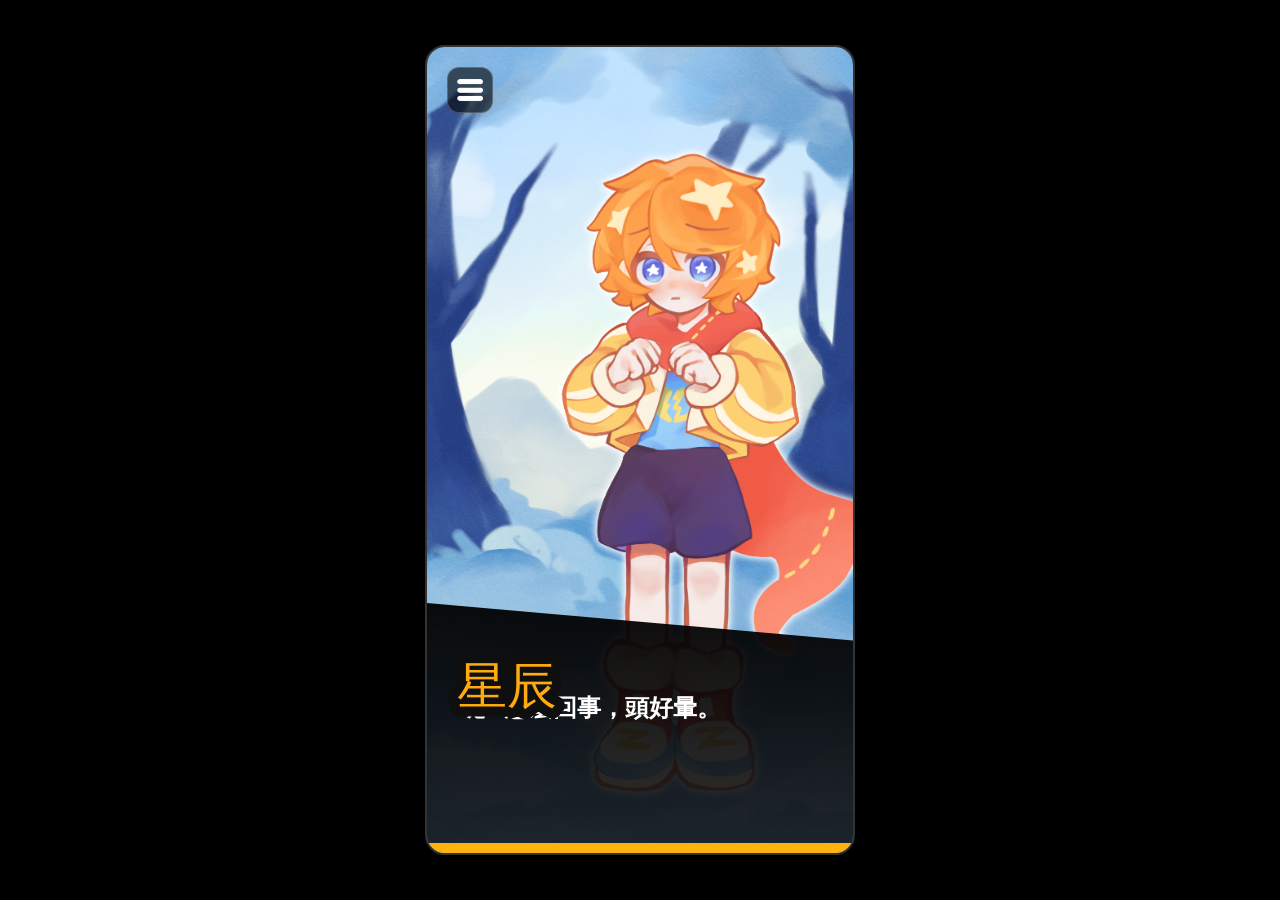
==== the game/index.html @ eb519f94 "pct again" ====
<!DOCTYPE html>
<html lang="zh-TW">
<head>
    <meta charset="UTF-8">
    <meta name="viewport" content="width=device-width, initial-scale=1.0, maximum-scale=1.0, user-scalable=no, viewport-fit=cover">
    <title>《 星辰之路》——情境式性格測驗</title>
    <style>
        * {
            user-select: none;
            -webkit-user-select: none;
            box-sizing: border-box;
        }

        html, body {
            margin: 0;
            padding: 0;
            width: 100%;
            height: 100%;
            overflow: hidden;
            background-color: #000;
            display: flex;
            justify-content: center;
            align-items: center;
            font-family: Arial, sans-serif;
        }

        #game-container {
            position: relative;
            width: 100vw;
            height: 100vh;
            max-width: 430px;
            max-height: 932px;
            background-color: #000;
            overflow: hidden;
            touch-action: manipulation;
        }

        @media (min-width: 500px) and (min-height: 500px) {
            #game-container {
                border-radius: 20px;
                border: 2px solid #333;
                height: 90vh;
            }
        }

        /* ------------------------------------------
           📱 1. 載入畫面
           ------------------------------------------ */
        #loading-screen {
            position: absolute;
            top: 0; left: 0;
            width: 100%; height: 100%;
            font-weight: bold;
            font-size: 22px;
            color: #ffffff;
            background: #0f0f0f;
            display: flex; 
            flex-direction: column;
            justify-content: center; 
            align-items: center;
            gap: 15px;
            z-index: 999999;
        }

        .progress-container {
            width: 70%;
            max-width: 250px;
            /* background: #222; */
            border-radius: 10px;
            overflow: hidden;
            display: flex;
            flex-direction: column;
            align-items: center;
        }

        #progress-bar {
            height: 12px;
            background: #62c6ff;
            width: 0%;
            transition: width 0.3s;
        }

        /* ------------------------------------------
           🖼️ 2. 舞台與角色立繪
           ------------------------------------------ */
        #page1 {
            position: absolute;
            top: 0; left: 0;
            width: 100%; height: 100%;
            z-index: 100;
        }

        .背景圖, .背景 {
    position: absolute;
    width: 100%;
    height: 100%;
    overflow: hidden; /* 防止搖晃時出現滾動條 */
}

.背景圖 img, .背景 img {
    width: 100%;
    height: 100%;
    object-fit: cover;
}
        /* 修改原本的 @keyframes shake */
@keyframes shake {
  0% { transform: scale(1.05) translate(0, 0) rotate(0deg); }
  20% { transform: scale(1.05) translate(-12px, 6px) rotate(-1deg); }
  40% { transform: scale(1.05) translate(12px, -6px) rotate(1deg); }
  60% { transform: scale(1.05) translate(-8px, -3px) rotate(-0.5deg); }
  80% { transform: scale(1.05) translate(8px, 3px) rotate(0.5deg); }
  100% { transform: scale(1) translate(0, 0) rotate(0deg); }
}

/* 搖晃套用時 */
.is-shaking {
  animation: shake 0.5s cubic-bezier(.36,.07,.19,.97) both !important;
}
/* 「碰!!!一大下」強烈撞擊動畫 */
@keyframes heavyImpact {
  0% { transform: scale(1.05) translate(0, 0) rotate(0deg); filter: brightness(1); }
  10% { transform: scale(1.15) translate(-25px, 15px) rotate(-3deg); filter: brightness(2); } /* 瞬間放大+閃亮 */
  20% { transform: scale(1.12) translate(25px, -15px) rotate(3deg); filter: brightness(1.5); }
  30% { transform: scale(1.10) translate(-20px, -10px) rotate(-2deg); filter: brightness(1.2); }
  40% { transform: scale(1.08) translate(20px, 10px) rotate(2deg); filter: brightness(1); }
  60% { transform: scale(1.06) translate(-10px, 5px) rotate(-1deg); }
  80% { transform: scale(1.05) translate(5px, -3px) rotate(0.5deg); }
  100% { transform: scale(1) translate(0, 0) rotate(0deg); filter: brightness(1); }
}

/* 撞擊動畫 Class (只加在背景容器) */
.bg-impact-shake {
  animation: heavyImpact 0.4s cubic-bezier(.36,.07,.19,.97) both !important;
}
        .角色圖 {
            z-index: 10;
        }

        .角色圖 img {
            filter: drop-shadow(0 0 3px #fff) drop-shadow(0 0 4px rgba(255, 255, 255, 0.8));
        }

        .全星辰 {
            z-index: 5;
            width: 80%;
            position: absolute;
            right: 20%;
            bottom: 10px;
            display: none;
        }

        .全星辰 img { width: 160%; height: auto; }

        #星辰思考 {
            width: 70%;
            /* right: -5%; */
            bottom: 70px;
        }

        .全好奇星 {
            position: absolute;
            left: -12%;
            bottom: 180px;
            width: 75%;
        }

        .全好奇星 img { width: 135%; height: auto; }
        
        #路人好奇星張嘴 {
            position: absolute;
            left: 0px;
            bottom: 190px;
            width: 75%;
        }
        #一群好奇星 {
            position: absolute;
            left: 0px;
            bottom: 200px;
            width: 75%;
        }
        .全同情星 {
            position: absolute;
            left: -5%;
            bottom: 190px;
            width: 70%;
        }

        .全同情星 img { width: 120%; height: auto; }




/* 💡 輸入框容器專用動畫 Class */
.modal-pop-in {
  /* 💡 縮短時間至 0.4s，並使用強烈回彈的貝茲曲線 */
  animation: popIn 0.4s cubic-bezier(0.34, 1.56, 0.64, 1) forwards !important;
  
  /* 確保動畫從中心點彈出 */
  transform-origin: center center; 
}

        /* 🎭 角色動態特效 */
        .slide-in-right { animation: slideInFromRight 0.4s ease-out forwards; }
        @keyframes slideInFromRight {
            0% { transform: translateX(30px); opacity: 0; }
            100% { transform: translateX(0); opacity: 1; }
        }

        .scared-bounce { animation: scareJump 0.4s ease-out; }
        @keyframes scareJump {
            0%, 100% { transform: translateY(0) scale(1); }
            30% { transform: translateY(-25px) scale(0.95, 1.05); }
            60% { transform: translateY(0) scale(1.05, 0.95); }
        }

        .curious-pop { animation: curiousPop 0.35s ease-out both !important; }
        @keyframes curiousPop {
            0%, 100% { transform: translateY(0) scale(1); }
            50% { transform: translateY(-15px) scale(0.98, 1.05); }
        }

        .curious-bounce { animation: curiousBounce 0.5s ease-out both !important; }
        @keyframes curiousBounce {
            0%, 100% { transform: translateY(0); }
            30% { transform: translateY(-20px); }
            60% { transform: translateY(-8px); }
        }

        .curious-wiggle { animation: curiousWiggle 0.5s ease-in-out both !important; }
        @keyframes curiousWiggle {
            0%, 100% { transform: rotate(0deg); }
            25% { transform: rotate(-6deg); }
            75% { transform: rotate(6deg); }
        }

        .nod-head { animation: headNod 0.4s ease-in-out; }
        @keyframes headNod {
            0%, 100% { transform: translateY(0); }
            50% { transform: translateY(10px); }
        }

/* 🎭 角色登場動畫（取消 infinite，只播放 1 次 / 苦惱改為沉下去+發抖） */

/* 微笑/感動：輕微彈跳 1 次 */
@keyframes bounce-once {
  0% { transform: translateY(0); }
  50% { transform: translateY(-10px); }
  100% { transform: translateY(0); }
}

/* 思考：輕微左右搖晃 1 次 */
@keyframes sway-once {
  0% { transform: rotate(0deg); }
  25% { transform: rotate(-2deg); }
  75% { transform: rotate(2deg); }
  100% { transform: rotate(0deg); }
}

/* 苦惱：垂頭喪氣（下沉 + 微幅沮喪發抖） */
@keyframes depress-down {
  0% { transform: translateY(0) rotate(0deg); }
  30% { transform: translateY(12px) rotate(-2deg); }
  50% { transform: translateY(15px) rotate(1deg); }
  70% { transform: translateY(13px) rotate(-1deg); }
  100% { transform: translateY(15px) rotate(-2deg); } /* 停留在沉下去的狀態 */
}

/* 哭泣：劇烈發抖 1 次 */
@keyframes cry-once {
  0%, 100% { transform: translate(0, 0); }
  20% { transform: translate(-3px, 1px); }
  40% { transform: translate(3px, -1px); }
  60% { transform: translate(-3px, -1px); }
  80% { transform: translate(3px, 1px); }
}

/* 點頭/說話：點頭 1 次 */
@keyframes talk-once {
  0% { transform: translateY(0); }
  50% { transform: translateY(6px); }
  100% { transform: translateY(0); }
}

/* 🎭 激烈開心的 Q 彈跳躍動畫 */
@keyframes excited-bounce-smooth {
  0%   { transform: translateY(0) scale(1, 1); }
  15%  { transform: translateY(4px) scale(1.08, 0.92); }  /* 向下蓄力壓扁 */
  35%  { transform: translateY(-30px) scale(0.92, 1.08); } /* 高高彈起拉長 */
  55%  { transform: translateY(0) scale(1.05, 0.95); }   /* 落地緩衝 */
  70%  { transform: translateY(-12px) scale(0.98, 1.02); } /* 順勢小跳 */
  85%  { transform: translateY(0) scale(1.02, 0.98); }   /* 再次落地 */
  100% { transform: translateY(0) scale(1, 1); }          /* 恢復完美原狀 */
}

.anim-excited {
  display: block !important;
  animation: excited-bounce-smooth 0.8s ease-out !important; 
  transform-origin: bottom center;
}

/* 套用 Class (只播放一次, fill-mode 為 forwards 保持最終狀態) */
.anim-bounce { 
  display: block !important;
  animation: bounce-once 0.8s ease-in-out forwards !important; 
  transform-origin: bottom center;
}

.anim-sway { 
  display: block !important;
  animation: sway-once 1s ease-in-out forwards !important; 
  transform-origin: bottom center;
}

.anim-depress { 
  display: block !important;
  animation: depress-down 1.2s ease-out forwards !important; 
  transform-origin: bottom center;
}

.anim-cry { 
  display: block !important;
  animation: cry-once 0.6s ease-in-out forwards !important; 
  transform-origin: center center;
}


        /* ------------------------------------------
   💬 3. 對話框與名字（外框共用底色融合）
   ------------------------------------------ */

/* 1. 包裹容器：定位整個對話框區域，並統一施加黑色外邊緣濾鏡 */
.dialog-wrapper {
    position: absolute;
    bottom: 0;
    left: 0;
    width: 100%;
    height: 35%;
    z-index: 999;
    pointer-events: none;
    /* 💡 已完全移除 filter: drop-shadow(...) */
}

.dialog-wrapper * {
    pointer-events: auto; /* 恢復子元素的點擊事件 */
}

/* 2. 對話框本體 */
#對話框 {
    position: absolute;
    bottom: 0;
    left: 0;
    width: 100%;
    height: 250px;
    /* 💡 將 0.95 改為 0.7（代表 70% 不透明度 / 30% 半透明），可依喜好微調 */
    background: linear-gradient(
        to bottom, 
        rgba(0, 0, 0, 0.95) 0%,   /* 頂部深灰色（85% 不透明） */
        rgba(15, 15, 15, 0.85) 100%     /* 底部極深黑（95% 不透明） */
    );
    
    clip-path: polygon(0% 0%, 100% 15%, 100% 100%, 0% 100%);
    z-index: 999;
}



/* 💡 新增這段：當對話框隱藏時，SVG 名字標籤也一併隱藏 */
/* 💡 當 page1 被加上 hide-dialog 時，強制隱藏對話框與名字 SVG */
#page1.hide-dialog #對話框,
#page1.hide-dialog .player-svg {
    display: none !important;
}


#對話框那條線 {
    position: absolute;
    top: 240px;
    left: 0;
    width: 100%;
    height: 20px;
    background-color: #ffb30f;
    z-index: 20;
}

/* 3. SVG 名字定位：放在對話框左上方，與對話框交界融合 */
.player-svg {
    position: absolute;
    top: 606px !important;
    left: 20px;
    width: 300px;
    height: 70px;
    z-index: 1000;           /* 名字蓋在對話框上方 */
}

/* 4. 名字文字樣式（移除獨立描邊，由外層 drop-shadow 統一處理） */
.player-text {
    font-size: 50px;
    font-family: 'Dela Gothic One', Arial, sans-serif;
    display: none;        /* 預設隱藏 */
    /* 💡 增加黑色描邊與控制粗細 */
    stroke: #0f0f0f;   
    stroke-width: 20px;       /* 💡 描邊粗細：數值越大越粗（如 6px, 8px, 10px, 12px） */
    paint-order: stroke fill;/* 確保描邊在底下，不壓到文字顏色 */
    stroke-linejoin: round;  /* 讓描邊轉角變圓滑 */
    stroke-linecap: round;   /* 讓描邊端點變圓滑 */

    display: none;           /* 預設隱藏 */
}


/* 角色顏色設定 */
.name-star { fill: #ffab0f; }
.name-curious { fill: #88fdf8; }
.name-curious-random-person { fill: #88fdf8; }
.name-curious-group { fill: #88fdf8; }
.name-refreshing { fill: #ff8b8b; }
.name-sympathy { fill: #f2aeff; }
.name-passionate { fill: #c3ff9b; }

/* 5. 顯示與角色名稱匹配 */
#page1.speaker-star .name-star { display: block !important; }
#page1.speaker-curious .name-curious { display: block !important; }
#page1.speaker-curious-random-person .name-curious-random-person { display: block !important; }
#page1.speaker-curious-group .name-curious-group { display: block !important; }
#page1.speaker-refreshing .name-refreshing { display: block !important; }
#page1.speaker-sympathy .name-sympathy { display: block !important; }
#page1.speaker-passion .name-passionate { display: block !important; }


        #對話文本 {
            position: absolute;
            top: 35%;
            left: 8%;
            width: 90%;
            height: 75%;
            display: block;
            text-align: left;
            color: #ffffff;
            font-size: 24px;
            line-height: 1.4;
            font-weight: bold;
            margin: 0;
            padding: 0;
            word-break: break-word;
            overflow-y: auto;
            z-index: 10;
        }

        /* ------------------------------------------
           🔘 4. 100% 完全還原舊版「選項框與按鈕」CSS
           ------------------------------------------ */
        #選項框 {
            width: 100%;
            position: absolute;
            top: 40%;
            left: 50%;
            transform: translate(-50%, -50%);
            z-index: 99999;
            display: flex;
            flex-direction: column;
            align-items: center;
            gap: 15px;
        }

        /* 1. 將 @font-face 移至 CSS 最上方宣告 */
    @font-face {
  font-family: 'CP-&-TRANS';
  src: url('/font/CP and Trans.otf') format('truetype');
  font-weight: normal;
  font-style: normal;
  font-display: block; /* 改為 block 避免字體替換時跳動 */
}

    * {
        user-select: none;
        -webkit-user-select: none;
        box-sizing: border-box;
    }

    /* ... 其他 CSS ... */

    /* 2. 選項按鈕樣式 */
    .選項按鈕 {
        width: 90%;
        height: 55px;
        background-color: #232323;
        background-image: url('/pct/選項框單.PNG');
        background-size: 100% 100%;
        background-repeat: no-repeat;
        color: white;
        cursor: pointer;
        font-size: 20px;
        display: flex;
        justify-content: center;
        align-items: center;
        text-align: center;
        position: relative; 
        z-index: 1000;
        /* 字型名稱必須與 @font-face 宣告的名稱完全一致 */
        font-family: 'CP-&-TRANS', sans-serif !important;
    }
        .選項按鈕.small-text {
            font-size: 14px;
        }

        .選項按鈕:active {
            transform: scale(0.98);
        }

        /* ------------------------------------------
           🛠️ 5. 選單與問名字彈窗
           ------------------------------------------ */
.menu-container {
    position: absolute !important;
    top: 20px !important;
    left: 20px !important;
    right: auto !important;
    width: auto !important;
    max-width: none !important;
    margin: 0 !important;
    transform: none !important;
    display: flex;
    flex-direction: row; /* 💡 改為 row（從左到右排列），原本是 row-reverse */
    align-items: center;
    gap: 8px;
    z-index: 200000;
}

/* 2. 漢堡按鈕本體 */
#burger-menu {
    width: 46px;
    height: 46px;
    flex-shrink: 0;
    cursor: pointer;
    display: flex;
    align-items: center;      
    justify-content: center;  
    background-color: rgba(0, 0, 0, 0.6); 
    border-radius: 12px; 
    border: 1px solid rgba(255, 255, 255, 0.2);
}

#burger-menu img { 
    width: 26px; 
    height: auto; 
    pointer-events: none; 
}

/* 3. 展開項目包裹層（向左伸展） */
#menu-items-wrapper {
    display: flex;
    gap: 8px;
    overflow: hidden;
    max-width: 0; 
    opacity: 0;
    transition: max-width 0.3s ease-in-out, opacity 0.2s ease;
    white-space: nowrap;
    align-items: center;
}

/* 4. 開啟時展開選單 */
#menu-items-wrapper.open { 
    max-width: 200px;
    opacity: 1;
}

.nav-item {
    background-color: rgba(0, 0, 0, 0.7); 
    color: white;
    width: 42px;
    height: 42px;
    flex-shrink: 0;
    border-radius: 10px;
    display: flex;
    justify-content: center;
    align-items: center;
    cursor: pointer;
    opacity: 0;
    transform: translateX(-10px); /* 💡 改為 -10px，讓圖示開展時從左邊向右微調滑入 */
    transition: all 0.2s ease;
    border: 1.5px solid #444;
}

#menu-items-wrapper.open .nav-item { 
    opacity: 1; 
    transform: translateX(0); 
}

/* 6. 子項目圖示 */
.nav-item img { 
    width: 20px; 
    height: auto; 
    pointer-events: none; 
}

/* 7. 點擊後的激活狀態（橘色） */
.nav-item.active { 
    background-color: #ffa033; 
    border-color: #ffa033; 
}

    #問名字 {
    display: none;
    position: absolute;
    top: 0; 
    left: 0;
    width: 100%; 
    height: 100%;
    background: rgba(0, 0, 0, 0.6);
    z-index: 999998;
    opacity: 0;
    /* 確保有設定 transition */
    transition: opacity 0.4s cubic-bezier(0.16, 1, 0.3, 1);
}

#問名字.show-bg {
    display: block !important;
    opacity: 1;
}

/* 1. 彈窗預設隱藏與基礎樣式 */
#askname-item {
    display: none;
    position: absolute;
    top: 45%; 
    left: 50%;
    z-index: 999999;
    width: 85%;
    max-width: 320px;
    padding: 20px;
    background: #222222;
    border: 3px solid #ffb921;
    border-radius: 16px;
    text-align: center;
    opacity: 0;
}

/* 2. 溫柔輕盈的浮現動畫定義 */
@keyframes softPopIn {
    0% {
        opacity: 0;
        /* 從下方 12px 處輕柔升起並微微放大 */
        transform: translate(-50%, calc(-50% + 12px)) scale(0.92) translateZ(0);
    }
    100% {
        opacity: 1;
        /* 歸位 */
        transform: translate(-50%, -50%) scale(1) translateZ(0);
    }
}

/* 3. 顯示時套用（唯一宣告，避免被覆蓋） */
#askname-item.show {
    display: block !important;
    animation: softPopIn 0.45s cubic-bezier(0.16, 1, 0.3, 1) forwards !important;
    will-change: transform, opacity;
}

.ask-title { color: #ffffff; font-size: 18px; font-weight: bold; margin: 0 0 15px 0; }
        .ask-row { display: flex; flex-direction: row; align-items: center; justify-content: center; gap: 8px; width: 100%; }
        .ask-input { height: 42px; flex: 1; min-width: 0; padding: 0 10px; font-size: 16px; font-weight: bold; text-align: center; border-radius: 8px; border: 1px solid #666; background: #fff; color: #000; }
        .ask-btn { height: 42px; padding: 0 16px; font-size: 16px; font-weight: bold; cursor: pointer; background-color: #ffd561; color: #222; border: none; border-radius: 8px; }
/* --------------------------------------------------
   1. 漫畫容器：專職「絕對置中」（絕不寫 transform 動畫）
-------------------------------------------------- */
#comic-box {
  position: absolute;
  top: 50%;
  left: 50%;
  transform: translate(-50%, -50%); /* 永遠保持正中央 */
  z-index: 100;
  pointer-events: none;
}

/* --------------------------------------------------
   2. 通用淡入動畫：掛在 <img> 身上，不影響容器 position
-------------------------------------------------- */
@keyframes fadeInUp {
  0% {
    opacity: 0;
    transform: translateY(40px); /* 相對下移 40px */
  }
  100% {
    opacity: 1;
    transform: translateY(0);    /* 回到原位 */
  }
}

/* 💡 給圖片套用淡入動畫 */
#comic-img.anim-fade-in-up {
  animation: fadeInUp 0.6s ease-out forwards;
}

/* --------------------------------------------------
   3. 個別漫畫微調（只調 <img> 本身的大小與角度）
-------------------------------------------------- */
/* ✉️ 「信」的專屬樣式 */
.comic-style-信 #comic-img {
  width: 290px;
  filter: drop-shadow(0 10px 10px rgba(0, 0, 0, 0.5));
  /* 💡 如果要微調上下位置，用 margin-top 即可，不會破壞居中 */
  margin-top: -50px; 
}

@keyframes fadeInUp {
  0% {
    opacity: 0;
    transform: translateY(50px); /* 從目標位置下方 50px 開始 */
  }
  100% {
    opacity: 1;
    transform: translateY(0);    /* 回到各圖片原本設定的位置 */
  }
}

/* 💡 動畫通用的 Class (要淡入登場的漫畫加這條) */
.anim-fade-in-up {
  animation: fadeInUp 0.6s ease-out forwards;
}

    </style>
</head>

<body>
    
    <!-- 其他遊戲主畫面容器 -->
    <div class="main-container">
    <div id="game-container">
        <!-- ⭕ 必須直接放在 body 第一層，不要包在任何 div 裡面 -->
    <div class="menu-container">
        <div id="burger-menu" onclick="event.stopPropagation(); toggleMenu(event);">
            <img src="/pct/2選單.png" alt="選單">
        </div>
        <div id="menu-items-wrapper">
            <!-- 找到這段並替換 -->
                <div class="nav-item" onclick="event.stopPropagation(); skipToOption();">
                    <img src="/pct/2跳過.png" alt="跳過">
                </div>
                <div class="nav-item" id="volume-btn" onclick="event.stopPropagation(); toggleBGM(this);">
                    <img src="/pct/2音量.png" alt="音量">
                </div>
        </div>
    </div>

        <!-- 載入畫面 -->
        <div id="loading-screen">
            <div>正在連結...</div>
            <div class="progress-container">
                <img src="/pct/跳跳跳.gif" alt="Loading..." style="width: 120px; height: 120px; left: -50px; margin-bottom: 5px;">
                <div id="progress-bar"></div>
            </div>
            <div id="loading-percent">0%</div>
        </div>

        <!-- 主舞台 -->
        <div id="page1">
            <!-- 角色立繪 -->
            <div id="星辰" class="全星辰 角色圖"><img src="/pct/星辰沒邊.png" alt="星辰"></div>
            <div id="星辰害怕" class="全星辰 角色圖"><img src="/pct/星辰害怕_哭泣.png" alt="星辰害怕"></div>
            <div id="星辰點頭" class="全星辰 角色圖"><img src="/pct/星辰沒邊.png" alt="星辰點頭"></div>
            <div id="星辰嚇死" class="全星辰 角色圖"><img src="/pct/星辰嚇死了.png" alt="星辰嚇死"></div>
            <div id="星辰驕傲" class="全星辰 角色圖"><img src="/pct/星辰驕傲.png" alt="星辰驕傲"></div>
            <div id="星辰微笑" class="全星辰 角色圖"><img src="/pct/星辰正常微笑.png" alt="星辰微笑"></div>
            <div id="星辰思考" class="全星辰 角色圖"><img src="/pct/星辰思考.png" alt="星辰思考"></div>
            <div id="星辰苦惱" class="全星辰 角色圖"><img src="/pct/星辰苦惱.png" alt="星辰苦惱"></div>
            <div id="星辰感動" class="全星辰 角色圖"><img src="/pct/星辰看到父母.png" alt="星辰感動"></div>
            
            <!-- 背景圖 -->
            <div id="好奇星草原" class="背景圖"><img src="/pct/好奇星 草原 直.png"></div>
            <div id="好奇星草叢" class="背景圖"><img src="/pct/好奇星 草叢 直.png"></div>
            <div id="好奇星棉花重災區" class="背景圖"><img src="/pct/好奇星 棉花重災區(救好奇星) 直.png"></div>
            <div id="好奇星黃色結局" class="背景"><img src="/pct/好奇星 黃色結尾 直.png"></div>
            <div id="火箭" class="背景圖"><img src="/pct/好奇星 太空  直.png"></div>

            <!-- 好奇星系列 -->
            <div id="好奇星" class="角色圖 全好奇星"><img src="/pct/好奇星_p.png" alt="好奇星"></div>
            <div id="好奇星開心" class="角色圖 全好奇星"><img src="/pct/好奇星開心.png" alt="好奇星開心"></div>    
            <div id="好奇星會跳" class="角色圖 全好奇星"><img src="/pct/好奇星_p.png" alt="好奇星會跳"></div>
            <div id="好奇星有尾巴" class="角色圖 全好奇星"><img src="/pct/好奇星小尾巴.png" alt="好奇星有尾巴"></div>
            <div id="好奇星開心有尾巴" class="角色圖 全好奇星"><img src="/pct/好奇星開心wink.png" alt="好奇星開心有尾巴"></div>
            <div id="一群好奇星" class="角色圖 全好奇星"><img src="/pct/好奇星  一群好奇星.png" alt="一群好奇星"></div>
            <div id="好奇星哭" class="角色圖 全好奇星"><img src="/pct/好奇星哭.png" alt="好奇星哭"></div>
            <div id="好奇星哭小尾巴" class="角色圖 全好奇星"><img src="/pct/好奇星哭小尾巴.png" alt="好奇星哭小尾巴"></div>
            <div id="好奇星開心閉眼" class="角色圖 全好奇星"><img src="/pct/好奇星開心閉眼.png" alt="好奇星開心閉眼"></div>
            <div id="路人好奇星張嘴" class="角色圖 全好奇星"><img src="/pct/好奇星路人張嘴.png" alt="路人好奇星張嘴"></div>
            <div id="路人好奇星閉嘴" class="角色圖 全好奇星"><img src="/pct/好奇星路人閉嘴.png" alt="路人好奇星閉嘴"></div>

            <!-- 同情星系列 -->
            <div id="同情星" class="角色圖 全同情星"><img src="/pct/同情星正常.png" alt="同情星"></div>  
            <div id="同情星苦惱" class="角色圖 全同情星"><img src="/pct/同情星= =.png" alt="同情星苦惱"></div>
            <div id="同情星感動" class="角色圖 全同情星"><img src="/pct/同情星喜極而泣.png" alt="同情星感動"></div>
            <div id="同情星自信" class="角色圖 全同情星"><img src="/pct/同情星 自信的北港五隻虎.png" alt="同情星自信"></div>
            
            <!-- 爽快星 -->
            <div id="爽快星" class="角色圖 全爽快星"><img src="/pct/爽快星正常.png" alt="爽快星"></div>
            <div id="爽快星生氣" class="角色圖 全爽快星"><img src="/pct/爽快星生氣.png" alt="爽快星生氣"></div>
            <div id="爽快星害怕" class="角色圖 全爽快星"><img src="/pct/爽快星害怕.png" alt="爽快星害怕"></div>
            <div id="爽快星開心" class="角色圖 全爽快星"><img src="/pct/爽快星開心.png" alt="爽快星開心"></div>
            <div id="爽快星疑惑" class="角色圖 全爽快星"><img src="/pct/爽快星疑惑.png" alt="爽快星疑惑"></div>
            
            <div id="熱情星" class="角色圖 全熱情星"><img src="/pct/4熱情星.png" alt="熱情星"></div>
            
            <!-- 問題圖 -->
            <div id="上面那三個UI" class="ui"><img src="/問題/上面那三個UI.png" ></div>
            <div id="黑色紙" class="ui"><img src="/問題/背景 黑色紙.png" ></div>
            <div id="格子條紋紙" class="ui"><img src="/問題/背景 格子條紋紙.png" ></div>
            <div id="藍色紙" class="ui"><img src="/問題/背景 藍紙（壓在星辰上面）（星辰在下面）（星辰逼你看了嗎）.png" ></div>
            <div id="背景選擇" class="ui"><img src="/問題/背景 選擇.png" ></div>
            
            <div id="是的" class="ui"><img src="/問題/文字：是的.png" ></div>
            <div id="你會選擇？" class="ui"><img src="/問題/文字：你會選擇？.png" ></div>
            <div id="我再想想" class="ui"><img src="/問題/文字：我再想想....PNG" ></div>
            <div id="藍色背景" class="ui"><img src="/問題/背景藍色背景.png" ></div>
            <div id="紫色背景" class="ui"><img src="/問題/背景紫色背景.png" ></div>
            <div id="綠色背景" class="ui"><img src="/問題/背景綠色背景.png" ></div>
            <div id="紅色背景" class="ui"><img src="/問題/背景紅色背景.png" ></div>

            <div id="藍色拼圖" class="ui 拼圖"><img src="/問題/拼圖藍色拼圖.png" ></div>
            <div id="紫色拼圖" class="ui 拼圖"><img src="/問題/拼圖紫色拼圖.png" ></div>
            <div id="綠色拼圖" class="ui 拼圖"><img src="/問題/拼圖綠色拼圖.png" ></div>
            <div id="粉色拼圖" class="ui 拼圖"><img src="/問題/拼圖粉色拼圖.png" ></div>
            <div id="藍色選項" class="ui 選項"><img src="/問題/拼圖藍色拼圖.png" ></div>
            <div id="紫色選項" class="ui 選項"><img src="/問題/拼圖紫色拼圖.png" ></div>
            <div id="綠色選項" class="ui 選項"><img src="/問題/拼圖綠色拼圖.png" ></div>
            <div id="粉色選項" class="ui 選項"><img src="/問題/拼圖粉色拼圖.png" ></div>
            <!-- 問題 -->

            <!-- 對話框 (100% 舊版 SVG 與文字標籤結構) -->
            <!-- 新增一個包裹容器 dialog-wrapper -->
<!-- SVG 名字標籤 -->
<svg class="player-svg" viewBox="0 0 300 70">
    <!-- 💡 將這行的內容加上 id="name-star-text" -->
    <text x="10" y="50" id="name-star-text" class="player-text name-star" fill="#ffab0f">星辰</text>
    
    <text x="10" y="50" class="player-text name-curious" fill="#88fdf8">好奇星</text>
    <text x="10" y="50" class="player-text name-curious-random-person" fill="#88fdf8">路人好奇星</text>
    <text x="10" y="50" class="player-text name-curious-group" fill="#88fdf8">好奇星們</text>
    <text x="10" y="50" class="player-text name-refreshing" fill="#ff8b8b">爽快星</text>
    <text x="10" y="50" class="player-text name-sympathy" fill="#f2aeff">同情星</text>
    <text x="10" y="50" class="player-text name-passionate" fill="#c3ff9b">熱情星</text>
</svg>

    <!-- 對話框本體 -->
    <div id="對話框">
        <div id="對話框那條線"></div>
        <div id="對話文本"></div>
    </div>
</div>

            <!-- 選項框 (100% 舊版結構) -->
            <div id="選項框" style="display: none;"></div>
        </div>


        <!-- 漫畫/插圖顯示容器 -->
<div id="comic-box" style="display: none;">
    <img id="comic-img" src="" alt="漫畫圖">
</div>


        <!-- 輸入名字彈窗 -->
        <div id="問名字" onclick="event.stopPropagation();"></div>
        <div id="askname-item" onclick="event.stopPropagation();">
            <h3 class="ask-title">請輸入你的名字</h3>
            <div class="ask-row" onclick="event.stopPropagation();">
                <input 
                    type="text" 
                    id="player-name-input" 
                    class="ask-input" 
                    placeholder="1~3 個字" 
                    maxlength="3"
                    onclick="event.stopPropagation();"
                    onmousedown="event.stopPropagation(); this.focus();"
                >
                <button type="button" class="ask-btn" onclick="event.stopPropagation(); submitName();">確認</button>
            </div>
        </div>


    </div>

    <audio id="bgm-player" loop></audio>

    <script>
        window.playerName = "星辰";
        let currentStep = 0;

        window.myTypingTimer = null;
        window.isTyping = false;
        window.currentFullText = "";

        const scoredSceneIds = new Set();
        const scores = {};

        document.addEventListener('contextmenu', event => event.preventDefault());

        const storyScript = [
            {
        id: 0,
        text: "呃...怎麼回事，頭好暈。",
        speaker: "星辰",
        background: "好奇星草叢",
        characters: ["星辰害怕"],  
        bgm: "/audio/1.遇到好奇星前、看到火箭準備離開好奇星.mp3" // 指定此幕的背景音樂
    },
    {
        id: 1,
        text: "蛤？這裡是哪裡。",
        background: "好奇星草叢",
        characters: ["星辰思考"],  
        bgm: "/audio/1.遇到好奇星前、看到火箭準備離開好奇星.mp3"
    },
    {
        id: 1.5,
        text: "噁，樹怎麼有電！",
        background: "好奇星草叢",
        characters: ["星辰嚇死"],  
        bgm: "/audio/1.遇到好奇星前、看到火箭準備離開好奇星.mp3"
    },
    {
        id: 2,
        text: "來到陌生環境有什麼做法？",
        bgm: "/audio/1.星辰選擇好奇星問題時.mp3",
        background: "好奇星草叢",
        options: [
            { 
                text: "我到處走走好了", 
                nextId: 2.1, 
                score: { "好奇星": 3 },
                feedback: "" 
            },
            { 
                text: "我選擇呼喊", 
                nextId: 2.2,  
                score: { "好奇星": 2 },
                feedback: "呀厚！有人嗎？沒人嗎？" 
            },
            { 
                text: "我可以原地等", 
                nextId: 2.3, 
                score: { "好奇星": 1 },
                feedback: "原地等等吧，說不定會有人來救我呢。" 
            },
            { 
                text: "我會埋怨", 
                nextId: 2.4, 
                score: { "好奇星": 0 },
                feedback: "好想回家啊..." 
            }
        ],
        
    }, 
    {
        id: 2.1,
        text: "到處走走看看，說不定能找到線索。",
        background: "好奇星草叢",
        nextId: 3,
        characters: ["星辰思考"],  
        bgm: "/audio/1.星辰選擇好奇星問題時.mp3"
    },
    {
        id: 2.2,
        text: "呀厚！有人嗎？沒人嗎？",
        background: "好奇星草叢",
        nextId: 3,
        characters: ["星辰"],  
        bgm: "/audio/1.星辰選擇好奇星問題時.mp3"
    },
    {
        id: 2.3,
        text: "原地等等吧，說不定有人來救我呢。",
        background: "好奇星草叢",
        nextId: 3,
        characters: ["星辰苦惱"],  
        bgm: "/audio/1.星辰選擇好奇星問題時.mp3"
    },
    {
        id: 2.4,
        text: "好想回家啊...我怎麼這麼雖。",
        background: "好奇星草叢",
        nextId: 3,
        characters: ["星辰苦惱"],  
        bgm: "/audio/1.星辰選擇好奇星問題時.mp3"
    },
    {
        id: 3,
        text: "什麼聲音？",
        background: "好奇星草叢",
        comicImages: ["/1好奇星-1-第一張.jpg", "/1好奇星-1-第二張.jpg", "/1好奇星-1-第二張角色.jpg"],
        speaker: "星辰",
        // bgm: "/audio/1.遇到好奇星前、看到火箭準備離開好奇星.mp3"
    },
    {
        id: 4,
        text: "哇哇哇啊啊！",
        background: "好奇星草叢",
        comicImages: ["/pct/comic-1.jpg", "/pct/comic-2.jpg"],
        nextId: 5
    },
    {
        id: 5,
        text: "咩。",
        characters: ["好奇星"],
        background: "好奇星草叢",
        bgm: "/audio/1.貫穿好奇星球.mp3",
    },
    {
        id: 6,
        text: "這裡是哪...有好多棉花！？",
        characters: ["星辰害怕"],
        background: "好奇星草叢",
        bgm: "/audio/1.貫穿好奇星球.mp3"
    },
    {
        id: 7,
        text: "你好！我是好奇星。",
        characters: ["好奇星開心"],
        background: "好奇星草叢",
        bgm: "/audio/1.貫穿好奇星球.mp3"
    },
    {
        id: 8,
        text: "你叫什麼名字咩？",
        background: "好奇星草叢",
        // characters: ["好奇星"],
    },
    {
        id: 9,
        text: "我是{playerName}．星辰，剛來到這個地方。",
        speaker: "玩家",
        characters: ["星辰微笑"],
        background: "好奇星草叢",
    },
    {
        id: 10,
        text: "哇！好有趣的名字。",
        characters: ["好奇星開心"],
        background: "好奇星草叢",
    },
    {
        id: 11,
        text: "你要不要來參觀我們的星球咩？",
        characters: ["好奇星會跳"],
        background: "好奇星草叢",
    },
    {
        id: 12,
        text: "欸？...好啊。",
        characters: ["星辰"],
        background: "好奇星草叢",
    },
    {
        id: 12.1,
        background: "好奇星草原",
    },
    {
        id: 13,
        text: "這裡以前是片大草原，不過因為發電機壞掉了...",
        characters: ["好奇星"],
        background: "好奇星草原",
    },
    {
        id: 13.1,
        text: "我們的毛沒辦法被吹走，星球才會充滿了棉花咩。",
        characters: ["好奇星"],
        background: "好奇星草原",
    },
    {
        id: 14,
        text: "（所以羊怎麼會講話...）",
        characters: ["星辰思考"],
        background: "好奇星草原",
    },
    {
        id: 15,
        text: "{playerName}的星球是甚麼樣子的咩？",
        characters: ["好奇星"],
        background: "好奇星草原",
    },
    {
        id: 16,
        text: "叫做地球喔，但其實是什麼樣的我也沒有很清楚...",
        characters: ["星辰苦惱"],
        background: "好奇星草原",
    },
    {
        id: 17,
        text: "記得曾經聽到過這樣的星球咩。",
        characters: ["好奇星開心"],
        background: "好奇星草原",
    },
    {
        id: 18,
        text: "{playerName}看起來是想要找回去的方法吧，我這裡好像有的咩。",
        characters: ["好奇星開心"],
        background: "好奇星草原",
    },
    {
        id: 19,
        text: "欸？等等那是。",
        characters: ["好奇星會跳"],
        background: "好奇星草原",
    },
    {
        id: 20,
        text: "有好奇星被困住了咩。",
        characters: ["好奇星哭"],
        background: "好奇星草原",
    },
    {
        id: 20.1,
        text: "哎呀哎呀要怎麼辦咩！",
        characters: ["好奇星哭"],
        background: "好奇星草原",
    },
    {
        id: 20.1,
        text: "用創意解決困境？",
        bgm: "/audio/1.星辰選擇好奇星問題時.mp3",
        background: "好奇星草原",
        options: [
            { 
                text: "我想把棉花吹開", 
                nextId: 20.2, 
                score: { "好奇星": 3 },
            },
            { 
                text: "我可能吃得下棉花？", 
                nextId: 20.3,  
                score: { "好奇星": 2 },
            },
            { 
                text: "看我大力出奇蹟", 
                nextId: 20.4, 
                score: { "好奇星": 1 },
            },
            { 
                text: "我選擇徒手撥開", 
                nextId: 20.5, 
                score: { "好奇星": 0 },
            }
        ]
    },
    {
        id: 20.2,
        text: "拿樹葉搧開吧...看我的！",
        nextId: 21,
        characters: ["星辰驕傲"],
        background: "好奇星草原",
    },
    {
        id: 20.3,
        text: "ㄌㄩㄝ...吃起來像棉被。",
        nextId: 21,
        characters: ["星辰害怕"],
        background: "好奇星草原",
    },
    {
        id: 20.4,
        text: "用力拔出來了。",
        nextId: 21,
        characters: ["星辰驕傲"],
        background: "好奇星草原",
    },
    {
        id: 20.5,
        text: "好黏...",
        nextId: 21,
        characters: ["星辰害怕"],
        background: "好奇星草原",
    },
    {
        id: 21,
        text: "得救了咩！",
        characters: ["路人好奇星張嘴"],
        background: "好奇星草原",
    },
    {
        id: 22,
        text: "{playerName}你好厲害咩。",
        characters: ["好奇星會跳"],
        bgm: "/audio/1.貫穿好奇星球.mp3",
        background: "好奇星草原",
    },
    {
        id: 23,
        text: "該怎麼回答呢？",
        background: "好奇星草原",
        options: [
            { 
                text: "喝水一樣簡單", 
                nextId: 24, 
            },
            { 
                text: "易如反掌！", 
                nextId: 24,  
            },
        ]
    },
    {
        id: 24,
        text: "既然這樣，我們有個小小的請求～",
        characters: ["好奇星"],
        background: "好奇星草原",
    },
    {
        id: 25,
        text: "能不能幫我們解決星球上的棉花！",
        characters: ["一群好奇星"],
        background: "好奇星草原",
    },
    {
        id: 26,
        text: "你們從哪冒出來的！",
        characters: ["星辰嚇死"],
        background: "好奇星草原",
    },
    {
        id: 27,
        text: "事情就是這樣啦，我們沒辦法解決咩。",
        characters: ["好奇星哭"],
        background: "好奇星草原",
    },
    {
        id: 28,
        text: "（我好像也沒辦法拒絕...）",
        characters: ["星辰思考"],
        background: "好奇星草原",
    },
    {
        id: 29,
        text: "好吧，如果能幫到你們的話。",
        characters: ["星辰微笑"],
        background: "好奇星草原",
    },
    {
        id: 30,
        text: "好耶我們走吧咩！（好奇星推著星辰）",
        characters: ["一群好奇星"],
        background: "好奇星草原",
    },
    {
        id: 31,
        text: "等等慢點！",
        characters: ["星辰害怕"],
        background: "好奇星草原",
    },
    {
        id: 31.1,
        text: "",
        bgm: "/audio/1.貫穿好奇星球.mp3",
        background: "好奇星棉花重災區",
    },
    {
        id: 31.2,
        text: "就是這裡了咩。",
        background: "好奇星棉花重災區",
    },
    {
        id: 31.3,
        text: "這裡這樣子多久了？（看見好奇星們在挖棉花下的草吃）",
        background: "好奇星棉花重災區",
    },
    {
        id: 31.4,
        text: "我也忘記了咩，記得上次是兩位和你很像的大人幫助我們...",
        background: "好奇星棉花重災區",
    },
    {
        id: 31.5,
        text: "啊，看那裡咩！就是那幾座發電機。",
        background: "好奇星棉花重災區",
    },
    {
        id: 31.6,
        text: "只不過現在完全不能運轉了咩...",
        background: "好奇星棉花重災區",
    },
    {
        id: 31.7,
        text: "哎...好希望能重新看到我們的草原咩。",
        background: "好奇星棉花重災區",
    },
    {
        id: 31.8,
        text: "放心吧，我會幫助你們的。",
        background: "好奇星棉花重災區",
    },
    {
        id: 31.9,
        text: "呃...雖然我也不確定能不能做到，但會盡全力的！",
        background: "好奇星棉花重災區",
    },
    {
        id: 31.91,
        text: "這真是太好了咩，不知道怎麼感謝你咩。",
        background: "好奇星棉花重災區",
    },
    {
        id: 31.92,
        text: "告訴我能回地球的方法就行了。",
        background: "好奇星棉花重災區",
    },
    {
        id: 31.93,
        text: "但具體應該怎麼解決呢。",
        characters: ["星辰思考"],
        background: "好奇星棉花重災區",
    },
    {
        id: 33,
        text: "好奇星，星球上有什麼特殊的物品嗎？",
        characters: ["星辰思考"],
        background: "好奇星棉花重災區",
    },
    {
        id: 34,
        text: "發電機這裡應該有工具咩。",
        characters: ["好奇星開心"],
        background: "好奇星棉花重災區",
    },
    {
        id: 35,
        text: "嘿嘿，找到這些咩。",
        characters: ["好奇星開心閉眼"],
        background: "好奇星棉花重災區",
    },
    {
        id: 35.1,
        text: "選擇你的道具？",
        bgm: "/audio/1.星辰選擇好奇星問題時.mp3",
        background: "好奇星棉花重災區",
        options: [
            { 
                text: "試試看樹皮？", 
                nextId: 36.2, 
                score: { "好奇星": 3 },
            },
            { 
                text: "試試看吹風機？", 
                nextId: 35.3,  
                score: { "好奇星": 2 },
            },
            { 
                text: "試試看羊毛？", 
                nextId: 35.3, 
                score: { "好奇星": 1 },
            },
            { 
                text: "嘗試先修理發電機？", 
                nextId: 35.4, 
                score: { "好奇星": 0 },
            }
        ]
    },
    {
        id: 35.3,
        text: "嘿嘿就這個了。",
        nextId: 35.5,
        characters: ["星辰微笑"],
        background: "好奇星棉花重災區",
    },
    {
        id: 35.5,
        text: "（修復失敗，再想想看吧）",
        nextId: 35.1,
        characters: ["星辰苦惱"],
        background: "好奇星棉花重災區",
    },
    {
        id: 35.4,
        text: "嘿嘿就這個了。",
        nextId: 36,
        characters: ["星辰微笑"],
        background: "好奇星棉花重災區",
    },
    {
        id: 36,
        text: "（拉電線小遊戲）",
        nextId: 36.1,
        background: "好奇星棉花重災區",
    },
    {
        id: 36.1,
        text: "（怕發電機又壞一次，還是做點別的吧。）",
        nextId: 36.2,
        characters: ["星辰苦惱"],
        background: "好奇星棉花重災區",
    },
    {
        id: 36.2,
        text: "我記得樹有電，不如就接電做個吸塵器吧！",
        nextId: 36.3,
        characters: ["星辰微笑"],
        bgm: "/audio/1.貫穿好奇星球.mp3",
        background: "好奇星棉花重災區",
    },
    {
        id: 36.3,
        text: "加點這個...還要放那個...（一陣勁爆的勞作聲）",
        nextId: 37,
        characters: ["星辰微笑"],
        background: "好奇星棉花重災區",
    },
    {
        id: 37,
        text: "躂躂，做出來了！",
        nextId: 38,
        characters: ["星辰驕傲"],
        comicImages: ["/尾巴"],
        background: "好奇星棉花重災區",
    },
    {
        id: 38,
        text: "還好這裡的樹有電...",
        characters: ["星辰微笑"],
        background: "好奇星棉花重災區",
    },
    {
        id: 39,
        text: "這是小型的羊毛吸塵器，試試看吧！",
        characters: ["星辰驕傲"],
        background: "好奇星棉花重災區",
    },
    {
        id: 40,
        text: "咩？",
        characters: ["好奇星"],
        background: "好奇星棉花重災區",
    },
    {
        id: 40.1,
        text: "(轉場 好奇星左右搖擺)",
        background: "好奇星草叢",
        characters: ["好奇星有尾巴"],
    },
    {
        id: 41,
        text: "嗚嗚嗚感謝{playerName}的吸塵器！現在我們都能享受吃草了咩！！QQ",
        characters: ["好奇星開心有尾巴"],
        background: "好奇星草叢",
    },
    {
        id: 42,
        text: "嘿嘿，如願以償！現在我要告訴你回去的方法了咩。",
        characters: ["好奇星開心有尾巴"],
        background: "好奇星草叢",
    },
    {
        id: 43,
        text: "真的嗎，真是太感謝你們了。",
        characters: ["星辰微笑"],
        background: "好奇星草叢",
    },
    {
        id: 45,
        text: "走吧帶你去一個地方。",
        characters: ["好奇星有尾巴"],
        background: "好奇星草叢",
    },
    {
        id: 46,
        text: "",
        background: "好奇星黃色結局",
    },
    {
        id: 47,
        text: "就是這裡了咩！",
        characters: ["好奇星有尾巴"],
        background: "好奇星黃色結局",
    },
    {
        id: 48,
        text: "這是...火箭？",
        characters: ["星辰思考"],
        background: "好奇星黃色結局",
    },
    {
        id: 49,
        text: "這是之前跟你一樣的物種留下來的，應該能夠幫你回去的咩！",
        characters: ["好奇星開心有尾巴"],
        background: "好奇星黃色結局",
    },
    // {
    //     id: 50,
    //     text: "（ㄒㄧㄒㄧㄙㄨㄙㄨ）",
    //     comicImages: ["/火箭"],
    // },
    {
        id: 51,
        text: "欸？這是什麼！",
        comicImages: ["/火箭"],
        background: "好奇星黃色結局",
    },
    {
        id: 52,
        text: "拼圖嗎？",
        comicImages: ["/火箭"],
        background: "好奇星黃色結局",
    },
    {
        id: 53,
        text: "好酷，我也是第一次看到咩。",
        comicImages: ["/火箭"],
        background: "好奇星黃色結局",
    },
    {
        id: 54,
        text: "它好像進到火箭裡面了。",
        comicImages: ["/火箭"],
        background: "好奇星黃色結局",
    },
    {
        id: 55,
        text: "哇，它被喚醒了！",
        comicImages: ["/火箭"],
        background: "好奇星黃色結局",
    },
    {
        id: 56,
        text: "好奇星們！馬上確定好路線，我們要送{playerName}回家了咩！",
        comicImages: ["/火箭"],
        background: "好奇星黃色結局",
    },
    {
        id: 57,
        text: "嘿咻！",
        comicImages: ["/火箭"],
        background: "好奇星黃色結局",
    },
    {
        id: 58,
        text: "星辰，其實我還有一個問題要問你咩。",
        characters: ["好奇星有尾巴"],
        background: "好奇星黃色結局",
    },
    {
        id: 59,
        text: "「你未來想成為什麼樣的人。」",
        characters: ["好奇星有尾巴"],
        background: "好奇星黃色結局",
    },
    {
        id: 60,
        text: "你的未來？",
        options: [
            { 
                text: "我想當一個充滿想像力，有自我思考的人。", 
                nextId: 61, 
                score: { "好奇星": 3 },
            },
            { 
                text: "我想當一個樂觀開朗，願意協助大家的人。", 
                nextId: 61,  
                score: { "好奇星": 2 },
            },
            { 
                text: "我想當一個細心的領袖，帶大家前進的人。", 
                nextId: 61, 
                score: { "好奇星": 1 },
            },
            { 
                text: "我想當一個有完美規範，有完美秩序的人。", 
                nextId: 61, 
                score: { "好奇星": 0 },
            }
        ],
        background: "好奇星黃色結局",
    },
    {
        id: 61,
        text: "這就是我的想法。",
        characters: ["星辰驕傲"],
        background: "好奇星黃色結局",
    },
    {
        id: 62,
        text: "我知道了咩！",
        characters: ["好奇星有尾巴"],
        background: "好奇星黃色結局",
    },
    {
        id: 63,
        text: "祝福你未來的旅途一帆風順！要常來玩咩。",
        characters: ["好奇星開心有尾巴"],
        background: "好奇星黃色結局",
    },
    {
        id: 64,
        text: "好奇星們再見啦～",
        characters: ["星辰微笑"],
        background: "好奇星黃色結局",
    },
    {
        id: 65,
        text: "咩嘿嘿嘿嘿～",
        characters: ["一群好奇星"],
        background: "好奇星黃色結局",
    },
    // 好奇星結束
    {
        id: 66,
        text: "這麼快就要回去了啊，不過這趟旅程真奇特。",
        characters: ["星辰驕傲"],
        background: "火箭",
        bgm: "/audio/2星辰在火箭上 前往同情星.mp3",
    },
    {
        id: 67,
        text: "我記得之前是在床上...",
        characters: ["星辰微笑"],
        background: "火箭",
    },
    {
        id: 68,
        text: "欸～可以看到外太空啊，真壯觀。",
        characters: ["星辰微笑"],
        background: "火箭",
    },
    {
        id: 69,
        text: "這裡有，一封信？",
        comicImages: ["/1漫畫/信.png"],
        background: "火箭",
    },
    {
        id: 70,
        text: "親愛的{playerName}•星辰：",
        comicImages: ["/1漫畫/信.png"],
        background: "火箭",
    },
    {
        id: 71,
        text: "我們準備前往至下一個星球，",
        comicImages: ["/1漫畫/信.png"],
        background: "火箭",
    },
    {
        id: 71.1,
        text: "很抱歉因為行程的問題沒能參加你的畢業典禮。",
        comicImages: ["/1漫畫/信.png"],
        background: "火箭",
    },
    {
        id: 72,
        text: "祝你畢業快樂，最愛你的▇▇、▇▇。",
        characters: [""],
        comicImages: ["/1漫畫/信.png"],
        background: "火箭",
    },
    {
        id: 74,
        text: "這是...？",
        characters: ["星辰"],
        background: "火箭",
    },
    {
        id: 75,
        text: "（※火箭廣播、火箭廣播）",
        characters: [""],
        background: "火箭",
    },
    {
        id: 75.1,
        text: "（※即將抵達同情星）",
        characters: [""],
        background: "火箭",
    },
    {
        id: 76,
        text: "等等...怎麼感覺離地球越來越遠了？",
        characters: ["星辰嚇死"],
        background: "火箭",
    },
    {
        id: 76.1,
        text: "（※準備降落、準...備...)",
        characters: [""],
        background: "火箭",
    },
    {
        id: 77,
        text: "欸欸欸欸欸欸!!!!!??????",
        characters: ["星辰嚇死"],
        background: "火箭",
    },
    // 同情星開始
   {
        id: 78,
        text: "",
        characters: [""],
        background: "同情星海灘",
    },
    {
        id: 78.1,
        text: "火箭沒有燃料了...。",
        characters: ["星辰苦惱"],
        background: "同情星海灘",
    },
    {
        id: 79,
        text: "咦...怎麼會有這麼多貝殼？",
        characters: ["星辰苦惱"],
        background: "同情星海灘",
    },
    {
        id: 80,
        text: "看到這顆星球的古怪，會怎麼想？",
        options: [
            { 
                text: "我會感到很難過", 
                nextId: 80.1, 
                score: { "同情星": 3 },
            },
            { 
                text: "我想了解發生的原因", 
                nextId: 80.2,  
                score: { "同情星": 2 },
            },
            { 
                text: "我想吃", 
                nextId: 80.3, 
                score: { "同情星": 1 },
            },
            { 
                text: "我想先到處走", 
                nextId: 80.4, 
                score: { "同情星": 0 },
            }
        ]
    },
    {
        id: 80.1,
        text: "一定是發生了什麼難過的事貝殼才會變成這樣...",
        nextId: 81, 
        characters: ["星辰害怕"]
    },
    {
        id: 80.2,
        text: "這顆星球究竟發生什麼事了，怎麼這麼多奇怪的貝殼。",
        nextId: 81, 
        characters: ["星辰思考"]
    },
    {
        id: 80.3,
        text: "好餓啊，但閉著的沒辦法吃...",
        nextId: 81, 
        characters: ["星辰害怕"]
    },
    {
        id: 80.4,
        text: "不管了先走走看看。",
        nextId: 81, 
        characters: ["星辰"]
    },
    {
        id: 81,
        text: "附近好像有哭聲。",
        characters: ["星辰思考"]
    },
    {
        id: 82,
        text: "欸？角落有一隻在哭泣的海獺。",
        characters: ["星辰思考"]
    },
    {
        id: 82.1,
        text: "嗚嗚、嗚、嗚嗚嗚嗚嗚嗚嗚嗚嗚——",
        characters: ["同情星苦惱"]
    },
    {
        id: 83,
        text: "哈囉，我是{playerName}•星辰，你叫什麼名字？",
        characters: ["星辰微笑"]
    },
    {
        id: 83.1,
        text: "還有這個地方是哪裡？",
        characters: ["星辰微笑"]
    },
    {
        id: 84,
        text: "嗚嗚嗚…我叫同情星，這裡是我的星球。",
        characters: ["同情星苦惱"]
    },
    {
        id: 85,
        text: "{playerName}...你長得好眼熟。",
        characters: ["同情星"]
    },
    {
        id: 85.1,
        text: "總覺得在哪裡見過？",
        characters: ["同情星"]
    },
    {
        id: 86,
        text: "同情星，很高興認識你！",
        characters: ["星辰驕傲"]
    },
    {
        id: 85.2,
        text: "嗚嗚嗚、嗚嗚嗚嗚嗚。",
        characters: ["同情星苦惱"]
    },
    {
        id: 85.3,
        text: "嗚、嗚、嗚、嗚嗚嗚嗚嗚嗚嗚嗚嗚",
        characters: ["同情星苦惱"]
    },
    {
        id: 85.4,
        text: "嗚嗚嗚嗚嗚嗚嗚嗚嗚嗚嗚嗚嗚嗚嗚嗚嗚嗚",
        characters: ["同情星苦惱"]
    },
    // {
    //     id: 86,
    //     text: "話說...你怎麼會在這裡哭呀？",
    //     characters: ["星辰"]
    // },
    {
        id: 87,
        text: "看見同情星哭泣，你的第一直覺？",
        options: [
            { 
                text: "我能共情他", 
                nextId: 87.1, 
                score: { "同情星": 3 },
            },
            { 
                text: "我想知道原因", 
                nextId: 87.2,  
                score: { "同情星": 2 },
            },
            { 
                text: "我不知所措", 
                nextId: 87.3, 
                score: { "同情星": 1 },
            },
            { 
                text: "多一事不如少一事", 
                nextId: 87.4, 
                score: { "同情星": 0 },
            }
        ]
    },
    {
        id: 87.1,
        text: "看他哭我也好難過...",
        nextId: 87.5, 
        characters: ["星辰害怕"]
    },
    {
        id: 87.2,
        text: "你怎麼啦？為什麼躲在這裡哭？",
        nextId: 88, 
        characters: ["星辰"]
    },
    {
        id: 87.3,
        text: "怎麼辦怎麼辦！",
        nextId: 87.5, 
        characters: ["星辰苦惱"]
    },
    {
        id: 87.4,
        text: "我要安慰他嗎...",
        nextId: 87.5, 
        characters: ["星辰苦惱"]
    },
    {
        id: 87.5,
        text: "（總之先釐清哭泣的原因吧）",
        nextId: 87.2, 
        characters: ["星辰"]
    },
    {
        id: 88,
        text: "嗚...{playerName}你跟我來吧。",
        characters: ["同情星苦惱"]
    },
    {
        id: 89,
        text: "哇，這裡怎麼有這麼多貝殼？",
        comicImages: ["/同情星家裡"],
    },
    {
        id: 90,
        text: "因為...我太在意別人了，",
        comicImages: ["/同情星家裡"],
    },
    {
        id: 91,
        text: "想不斷地幫助他人...",
        comicImages: ["/同情星家裡"],
    },
    {
        id: 92,
        text: "但也忽略了自己，很擔心自己是否有真正幫助到人。",
        comicImages: ["/同情星家裡"],
    },
    {
        id: 93,
        text: "嗚…時間久了，收集貝殼的數量也會隨著壓力變多。",
        comicImages: ["/同情星家裡"],
    },
    {
        id: 94,
        text: "天啊…聽到你遭遇這些我也感到很難過。",
        character: ["星辰"]
    },
    {
        id: 95,
        text: "了解原因後你會怎麼有效解決？",
        options: [
            { 
                text: "我會耐心開導", 
                nextId: 95.1, 
                score: { "同情星": 3 },
            },
            { 
                text: "我會默默陪伴", 
                nextId: 95.2,  
                score: { "同情星": 2 },
            },
            { 
                text: "不接受他人的求助", 
                nextId: 95.3, 
                score: { "同情星": 1 },
            },
            { 
                text: "我會沒在聽只想吃蛤蜊", 
                nextId: 95.4, 
                score: { "同情星": 0 },
            }
        ]
    },
    {
        id: 95.1,
        text: "幫助別人是好事，但你要先把自己顧好才有能力和力氣去照顧別人哇！",
        nextId: 95.5,
        characters: ["星辰微笑"]
    },
    {
        id: 95.2,
        text: "（在旁邊安靜陪伴和抱抱他）",
        nextId: 95.6,
        characters: ["星辰微笑"]
    },
    {
        id: 95.3,
        text: "以後有人需要幫助你就直接拒絕就好，因為自己最重要！",
        nextId: 95.5,
        characters: ["星辰驕傲"]
    },
    {
        id: 95.4,
        text: "燒烤貝殼和水煮貝殼哪個比較好吃...？",
        nextId: 95.6,
        characters: ["星辰思考"]
    },
    {
        id: 95.5,
        text: "也對...要照顧好自己才行呢。",
        characters: ["同情星感動"]
    },
    {
        id: 95.6,
        text: "啊，我想到可以怎麼解決了！",
        characters: ["星辰驕傲"]
    },
    {
        id: 96,
        text: "嗚？",
        characters: ["同情星苦惱"]
    },
    {
        id: 97,
        text: "只要好好地玩一番，心情就會變很好。",
        characters: ["星辰微笑"]
    },
    {
        id: 98,
        text: "如何釋放壓力，讓心情變好！",
        options: [
            { 
                text: "夏天就是要去海邊", 
                nextId: 98.1, 
                score: { "同情星": 3 },
            },
            { 
                text: "大吃特吃", 
                nextId: 98.2,  
                score: { "同情星": 2 },
            },
            { 
                text: "去ktv大叫", 
                nextId: 98.3, 
                score: { "同情星": 1 },
            },
            { 
                text: "爬山有益健康", 
                nextId: 98.4, 
                score: { "同情星": 0 },
            }
        ]
    },
    {
        id: 98.1,
        text: "去海邊衝浪！",
        nextId: 99, 
        characters: ["星辰驕傲"],
        comicImages: ["/衝浪"]
    },
    {
        id: 98.2,
        text: "聽說吃東西會讓心情變好！",
        nextId: 99, 
        characters: ["星辰驕傲"],
        comicImages: ["/大吃"]
    },
    {
        id: 98.3,
        text: "把不開心全都唱出來！",
        nextId: 99, 
        characters: ["星辰驕傲"],
        comicImages: ["/唱歌"]
    },
    {
        id: 98.4,
        text: "走！我們去爬山看風景吹吹風！",
        nextId: 99, 
        characters: ["星辰驕傲"],
        comicImages: ["/爬山"]
    },
    {
        id: 99,
        text: "嗚呼！好開心。",
        characters: ["同情星"]
    },
    {
        id: 100,
        text: "咦？你的貝殼...",
        characters: ["星辰"]
    },
    {
        id: 101,
        text: "打開了！",
        comicImages: ["/貝殼打開漫畫"]
    },
    {
        id: 102,
        text: "好漂亮的珍珠。",
        comicImages: ["/貝殼打開漫畫"]
    },
    {
        id: 103,
        text: "家裡的貝殼肯定都打開了呢。",
        comicImages: ["/貝殼打開漫畫"]
    },
    {
        id: 104,
        text: "這樣...我就能開設自己的珠寶店了！",
        comicImages: ["/貝殼打開漫畫"]
    },
    {
        id: 105,
        text: "珠寶店？",
        comicImages: ["/貝殼打開漫畫"]
    },
    {
        id: 106,
        text: "嗚…其實…我想開珠寶店很久了。",
        comicImages: ["/貝殼打開漫畫"]
    },
    {
        id: 107,
        text: "我也能趁這個機會實現夢想，還能幫助別人。",
        comicImages: ["/貝殼打開漫畫"]
    },
    {
        id: 108,
        text: "那麼，我來幫你一起開店吧！",
        comicImages: ["/貝殼打開漫畫"]
    },
    {
        id: 109,
        text: "嗚…能在自己的能力內幫助別人，真是太好了！",
        comicImages: ["/賣珠寶"]
    },
    {
        id: 111,
        text: "謝謝你星辰，我感到輕鬆許多！",
        characters: ["同情星自信"]
    },
    {
        id: 112,
        text: "嘿嘿我也很開心幫助到你。",
        characters: ["星辰驕傲"]
    },
    {
        id: 113,
        text: "嗚嗚嗚嗚...",
        characters: ["同情星苦惱"]
    },
    {
        id: 114,
        text: "怎麼又哭了哇。",
        characters: ["星辰"]
    },
    {
        id: 115,
        text: "我嗚…太感動了。",
        characters: ["同情星苦惱"]
    },
    {
        id: 116,
        text: "看到同情星在自己的幫助下做回它自己會有怎樣的心情",
        options: [
            { 
                text: "我原來也有照亮別人的能力", 
                nextId: 117.1, 
                score: { "同情星": 3 },
            },
            { 
                text: "我很開心能助他一臂之力", 
                nextId: 117.2,
                score: { "同情星": 2 },
            },
            { 
                text: "我覺得輕輕鬆鬆", 
                nextId: 117.3,
                score: { "同情星": 1 },
            },
            { 
                text: "我是勇者欣梅爾", 
                nextId: 117.4,
                score: { "同情星": 0 },
            }
        ]
    },
    {
        id: 117.1,
        text: "哇...我真的幫助到他了呢！",
        nextId: 118,
        characters: ["星辰"]
    },
    {
        id: 117.2,
        text: "看到他能做回自己，真是開心！",
        nextId: 118,
        characters: ["星辰"]
    },
    {
        id: 117.3,
        text: "哇賽！我真是太天才了。",
        nextId: 118,
        characters: ["星辰"]
    },
    {
        id: 117.4,
        text: "勇者欣梅爾說過，就算一點也好，",
        nextId: 117.5,
        characters: ["星辰"]
    },
    {
        id: 117.5,
        text: "能成為他前進的動力，那就足夠了。",
        nextId: 118,
        characters: ["星辰"]
    },
    {
        id: 118,
        text: "欸...這是什麼？",
        comicImages: ["/同情星拼圖降下"]
    },
    {
        id: 119,
        text: "我也不太清楚，好像是火箭的燃料吧。",
        comicImages: ["/同情星拼圖降下"]
    },
    {
        id: 120,
        text: "也真奇怪，每次解決完問題後都會出現...",
        comicImages: ["/同情星拼圖降下"]
    },
    {
        id: 121,
        text: "所以...要告別了吧。",
        comicImages: ["/同情星拼圖降下"]
    },
    {
        id: 122,
        text: "嗯！我得搭火箭走啦。",
        comicImages: ["/同情星拼圖降下"]
    },
    {
        id: 123,
        text: "等等！離開之前我要帶你去一個地方。",
        comicImages: ["/同情星拼圖降下"]
    },
    {
        id: 124,
        text: "嗒噠，我們最最最，最漂亮的海灘！",
        characters: ["同情星"]
    },
    {
        id: 125,
        text: "這個貝殼留給你當紀念品吧。",
        characters: ["同情星"]
    },
    {
        id: 126,
        text: "嘿嘿！真是謝謝你。",
        characters: ["星辰"]
    },
    {
        id: 127,
        text: "貝殼裡面...又是信。",
        characters: ["星辰"],
        comicImages: ["/貝殼信"]
    },
    {
        id: 129,
        text: "恭喜你結束了第二次的旅程，這顆星球很美吧！",
        comicImages: ["/貝殼裡的信"]
    },
    {
        id: 130,
        text: "我們也很喜歡在這裡渡假放鬆，",
        comicImages: ["/貝殼裡的信"]
    },
    {
        id: 131,
        text: "如果感到勞累不彷停下來吧，最愛你的▇▇、▇▇。",
        comicImages: ["/貝殼裡的信"]
    },
    {
        id: 132,
        text: "嘿嘿，這是之前來訪的旅人留下的。",
        characters: ["同情星自信"]
    },
    {
        id: 133,
        text: "{playerName}•星辰，祝你的旅途順利。",
        characters: ["同情星感動"]
    },
    {
        id: 134,
        text: "嗯！珠寶店也要營運順利喔！",
        characters: ["星辰驕傲"]
    },
    // 同情星結束
    {
        id: 135,
        text: "果然離地球更遠了...",
        background: "火箭",
        characters: ["星辰"],
    },
    {
        id: 136,
        text: "這次又會是哪裡呢？",
        background: "火箭",
        characters: ["星辰"],
    },
    
    // 爽快星
    {
        id: 137,
        text: "呃…這次是一座小鎮？",
        background: "",
        characters: ["星辰微笑"],
    },
    {
        id: 138,
        text: "哎呀",
        background: "",
        characters: ["爽快星害怕"],
    },

    {
        id: 139,
        text: "欸？？？你還好嗎？",
        background: "",
        characters: ["星辰嚇死"],
    },
    {
        id: 140,
        text: "信都散落一地了啊啊啊！這樣來不及送到其他人家…。",
        background: "",
        characters: ["爽快星害怕"],
    },
    {
        id: 141,
        text: "我幫你撿吧。",
        background: "",
        characters: ["星辰微笑"],
    },
    {
        id: 142,
        text: "謝謝你！我是爽快星，一位郵差。",
        background: "",
        characters: ["爽快星開心"],
    },
    {
        id: 143,
        text: "我是{playerName}·星辰，剛來這裡，能夠跟著你參觀這顆星球嗎？不會打擾到你工作的。",
        background: "",
        characters: ["星辰微笑"],
    },
    {
        id: 144,
        text: "當然可以！這是我的榮幸，那麼信件的規劃行程就交給您吧！",
        background: "",
        characters: ["爽快星"],
    },
    {
        id: 145,
        text: "規劃參觀星球的行程？",
        options: [
            { 
                text: "縝密的安排", 
                nextId: 145.1, 
                score: { "爽快星": 3 },
            },
            { 
                text: "偶爾規劃就行", 
                nextId: 145.2,
                score: { "爽快星": 2 },
            },
            { 
                text: "想到再規劃", 
                nextId: 145.3,
                score: { "爽快星": 1 },
            },
            { 
                text: "隨心所欲", 
                nextId: 145.4,
                score: { "爽快星": 0 },
            }
        ]
    },
    {
        id: 145.1,
        text: "必須用心規劃才行，所有景點我都要去！",
        background: "",
        characters: ["星辰驕傲"],
    },
    {
        id: 145.2,
        text: "要排好行程，但偶爾隨性也沒關係～",
        background: "",
        characters: ["星辰驕傲"],
    },
    {
        id: 145.3,
        text: "真的有想去的地方再排行程就好了。",
        background: "",
        characters: ["星辰驕傲"],
    },
    {
        id: 145.4,
        text: "想去哪裡就去哪吧，放輕鬆！",
        background: "",
        characters: ["星辰驕傲"],
    },
    {
        id: 146,
        text: "沒問題，交給我吧！",
        background: "",
        characters: ["爽快星開心"],
    },
    {
        id: 147,
        text: "嘿！嗚！咻！",
        background: "",
        comicImages: ["/"],
    },
    {
        id: 148,
        text: "爽快星！也太趕了！好累……。",
        background: "",
        comicImages: ["/"],
    },
    {
        id: 149,
        text: "咦…信又從信箱掉出來。",
        background: "",
        comicImages: ["/"],
    },
    {
        id: 150,
        text: "哎呀怎麼每次都這樣，明明想要趕快處理好的啊！",
        background: "",
        comicImages: ["/"],
    },
    {
        id: 151,
        text: "這樣的話，慢慢來就好了。",
        background: "",
        characters: ["星辰微笑"],
    },

    {
        id: 152,
        text: "慢慢來？",
        background: "",
        characters: ["爽快星"],
    },
    {
        id: 153,
        text: "如果急著想解決一件事，越想著快速解決反而越難處理。",
        background: "",
        characters: ["星辰驕傲"],
    },
    {
        id: 154,
        text: "只要放慢步伐好好地做，就能處理到每個細節！",
        background: "",
        characters: ["星辰驕傲"],
    },
    {
        id: 155,
        text: "嗯…那就照您說的做吧。",
        background: "",
        characters: ["爽快星"],
    },
    {
        id: 156,
        text: "（一段時間後）",
        background: "",
        characters: [""],
    },
    {
        id: 157,
        text: "信件真的準時送完了呢！我平時總是容易送錯巷...今天真是謝謝您呀！星辰。",
        background: "",
        characters: ["爽快星開心"],
    },
    {
        id: 158,
        text: "沒有沒有，順手的事。",
        background: "",
        characters: ["星辰微笑"],
    },
    {
        id: 159,
        text: "好可愛的郵局，你們都是怎麼運作的？",
        background: "",
        characters: ["星辰思考"],
    },
    {
        id: 160,
        text: "我們有很酷的機器，可以解決所有居民大小事！",
        background: "",
        characters: ["爽快星"],
    },
    {
        id: 161,
        text: "不過最近...看看前方吧。",
        background: "",
        characters: ["爽快星害怕"],
    },
    {
        id: 162,
        text: "那是...",
        background: "",
        comicImages: ["/"],
    },
    {
        id: 163,
        text: "叫你們管事的出來！",
        background: "",
        characters: ["居民們"],
    },
    {
        id: 164,
        text: "因為信件一直送到錯的地方，居民們突然集體抗議郵局。",
        background: "",
        characters: ["爽快星害怕"],
    },
    {
        id: 165,
        text: "不知道怎麼處理才能平息怒火。",
        background: "",
        characters: ["爽快星疑惑"],
    },
    {
        id: 166,
        text: "這個得想想解決辦法啊。",
        background: "",
        characters: ["星辰苦惱"],
    },
    {
        id: 1,
        text: "",
        background: "",
        characters: [""],
    },
    {
        id: 1,
        text: "",
        background: "",
        characters: [""],
    },
    {
        id: 1,
        text: "",
        background: "",
        characters: [""],
    },
    {
        id: 1,
        text: "",
        background: "",
        characters: [""],
    },
    {
        id: 1,
        text: "",
        background: "",
        characters: [""],
    },
    {
        id: 1,
        text: "",
        background: "",
        characters: [""],
    },
    {
        id: 1,
        text: "",
        background: "",
        characters: [""],
    },
    {
        id: 1,
        text: "",
        background: "",
        characters: [""],
    },
    {
        id: 1,
        text: "",
        background: "",
        characters: [""],
    },
    {
        id: 1,
        text: "",
        background: "",
        characters: [""],
    },
    {
        id: 1,
        text: "",
        background: "",
        characters: [""],
    },



    

];


        const criticalAssets = [
    // 載入畫面
    '/pct/跳跳跳.gif',

    // 角色立繪 - 星辰
    '/pct/星辰沒邊.png',
    '/pct/星辰害怕_哭泣.png',
    '/pct/星辰嚇死了.png',
    '/pct/星辰驕傲.png',
    '/pct/星辰正常微笑.png',
    '/pct/星辰思考.png',
    '/pct/星辰苦惱.png',
    '/pct/星辰看到父母.png',

    // 背景圖
    '/pct/好奇星 草原 直.png',
    '/pct/好奇星 草叢 直.png',
    '/pct/好奇星 棉花重災區(救好奇星) 直.png',
    '/pct/好奇星 黃色結尾 直.png',
    '/pct/好奇星 太空  直.png',

    // 角色立繪 - 好奇星系列
    '/pct/好奇星_p.png',
    '/pct/好奇星開心.png',
    '/pct/好奇星小尾巴.png',
    '/pct/好奇星開心wink.png',
    '/pct/好奇星  一群好奇星.png',
    '/pct/好奇星哭.png',
    '/pct/好奇星哭小尾巴.png',
    '/pct/好奇星開心閉眼.png',
    '/pct/好奇星路人張嘴.png',
    '/pct/好奇星路人閉嘴.png',

    // 角色立繪 - 同情星
    '/pct/同情星正常.png',
    '/pct/同情星= =.png',
    '/pct/同情星喜極而泣.png',
    '/pct/同情星 自信的北港五隻虎.png',

    // 角色立繪 - 爽快星系列
    './pct/爽快星正常.png',
    './pct/爽快星生氣.png',
    './pct/爽快星害怕.png',
    './pct/爽快星開心.png',
    './pct/爽快星疑惑.png',

    '/pct/4熱情星.png',

    // UI 與問題圖片
    '/問題/上面那三個UI.png',
    '/問題/背景 黑色紙.png',
    '/問題/背景 格子條紋紙.png',
    '/問題/背景 藍紙（壓在星辰上面）（星辰在下面）（星辰逼你看了嗎）.png',
    '/問題/背景 選擇.png',
    '/問題/文字：是的.png',
    '/問題/文字：你會選擇？.png',
    '/問題/文字：我再想想....PNG',
    '/問題/背景藍色背景.png',
    '/問題/背景紫色背景.png',
    '/問題/背景綠色背景.png',
    '/問題/背景紅色背景.png',
    '/問題/拼圖藍色拼圖.png',
    '/問題/拼圖紫色拼圖.png',
    '/問題/拼圖綠色拼圖.png',
    '/問題/拼圖粉色拼圖.png'
];

        let loadedCount = 0;
        const totalCritical = criticalAssets.length;

        function showScene(sceneNumber, isShake = false) {
    const bg = document.getElementById('page1');
    if (!bg) return;

    if (isShake) {
        bg.classList.remove('is-shaking');
        void bg.offsetWidth; // 強制重繪，讓動畫可以重複觸發
        bg.classList.add('is-shaking');
    } else {
        bg.classList.remove('is-shaking');
    }
}

        function preloadImages(array, callback) {
            if (!array || array.length === 0) return callback();
            array.forEach(src => {
                const img = new Image();
                img.src = src;
                img.onload = () => handleAssetLoaded(callback);
                img.onerror = () => handleAssetLoaded(callback);
            });
        }
        

        function handleAssetLoaded(callback) {
            loadedCount++;
            let percent = Math.floor((loadedCount / totalCritical) * 100);
            const bar = document.getElementById('progress-bar');
            const text = document.getElementById('loading-percent');
            if (bar) bar.style.width = percent + "%";
            if (text) text.innerText = percent + "%";
            if (loadedCount >= totalCritical && typeof callback === "function") {
                callback();
            }
        }

        // 設定載入畫面最少要顯示幾秒（例如：2000 代表 2 秒）
const minLoadingTime = 1000; 
const startTime = Date.now();

function enterGameAnimation() {
    const elapsedTime = Date.now() - startTime;
    const remainingTime = Math.max(0, minLoadingTime - elapsedTime);

    // 確保至少過了 minLoadingTime 毫秒後才淡出隱藏
    setTimeout(() => {
        const loadingScreen = document.getElementById('loading-screen');
        if (loadingScreen) {
            loadingScreen.style.opacity = '0';
            loadingScreen.style.transition = 'opacity 0.8s ease';
            setTimeout(() => { 
                loadingScreen.style.display = 'none'; 
            }, 800);
        }
    }, remainingTime);
}

        function toggleMenu(e) {
            if (e) e.stopPropagation();
            const wrapper = document.getElementById("menu-items-wrapper");
            if (wrapper) wrapper.classList.toggle("open");
        }

        function startTypingEffect(text, callback) {
            const textTag = document.getElementById("對話文本");
            if (!textTag) return;

            if (window.myTypingTimer) {
                clearInterval(window.myTypingTimer);
                window.myTypingTimer = null;
            }

            let formattedText = (text || "")
                .replace(/\{playerName\}/g, window.playerName || "")
                .replace(/\(玩家名稱\)/g, window.playerName || "")
                .replace(/（玩家名稱）/g, window.playerName || "");

            window.currentFullText = formattedText;
            window.isTyping = true;
            textTag.innerHTML = ""; 

            let index = 0;
            window.myTypingTimer = setInterval(() => {
                if (!window.isTyping) {
                    clearInterval(window.myTypingTimer);
                    window.myTypingTimer = null;
                    return;
                }

                if (index < formattedText.length) {
                    textTag.innerHTML += formattedText.charAt(index);
                    index++;
                } else {
                    clearInterval(window.myTypingTimer);
                    window.myTypingTimer = null;
                    window.isTyping = false;
                    if (typeof callback === "function") callback();
                }
            }, 30);
        }


function renderScene(stepIndex) {
    const scene = storyScript[stepIndex];
    if (!scene) return;

    const currentSceneId = scene.id !== undefined ? Number(scene.id) : null;
    const hasText = scene.text && scene.text.trim() !== "";
    const pageEl = document.getElementById('page1');

    // 1. 隱藏所有背景，並清除所有背景上的震動 Class
document.querySelectorAll('.背景圖, .背景').forEach(el => {
    el.style.display = 'none';
    el.classList.remove('is-shaking', 'bg-impact-shake');
});
    
// 2. 顯示當前劇情背景
const currentBgId = scene.background || '好奇星草原'; // 預設背景
const bgContainer = document.getElementById(currentBgId);

if (bgContainer) {
    bgContainer.style.display = 'block';

    // 強制重繪 (Reflow)，確保連續觸發時動畫能重新播放
    void bgContainer.offsetWidth;

    // 3. 判斷並觸發對應的震動動畫
    const sceneText = typeof scene.text === 'string' ? scene.text : '';
    const isImpact = currentSceneId === 78; // 強烈撞擊情節
    const isNormalShake = sceneText.includes("(背景搖晃)") || 
                         [0, 76, 76.1, 77].includes(currentSceneId);

    if (isImpact) {
        bgContainer.classList.add('bg-impact-shake');
    } else if (isNormalShake) {
        bgContainer.classList.add('is-shaking');
    }
}

    // 重置發言者 Class
    if (pageEl) {
        pageEl.className = ""; 
    }

    // 重置打字計時器
    if (window.myTypingTimer) {
        clearInterval(window.myTypingTimer);
        window.myTypingTimer = null;
    }
    window.isTyping = false;

    // 2. 切換背景
    if (scene.background) {
        document.querySelectorAll('.背景圖, .背景').forEach(el => el.style.display = 'none');
        const targetBg = document.getElementById(scene.background);
        if (targetBg) targetBg.style.display = 'block';
    }

    // 3. 解析發言者名字與樣式
    let displayName = "";
    if (hasText) {
        if (scene.speaker) {
            displayName = (scene.speaker === "玩家") ? 
                (window.playerName ? `${window.playerName}．星辰` : "星辰") : scene.speaker;
        } else if (scene.characters && scene.characters.length > 0) {
            let charName = scene.characters[0];
            if (charName.includes("路人") || charName.includes("好奇星張嘴") || charName.includes("好奇星閉嘴")) {
                displayName = "路人好奇星";
            } else if (charName.includes("一群好奇星")) {
                displayName = "好奇星們";
            } else if (charName.includes("星辰")) {
                displayName = (currentSceneId < 8) ? "星辰" : (window.playerName ? `${window.playerName}．星辰` : "星辰");
            } else if (charName.includes("好奇星")) {
                displayName = "好奇星";
            } else if (charName.includes("同情星")) {
                displayName = "同情星";
            } else if (charName.includes("熱情星")) {
                displayName = "熱情星";
            } else if (charName.includes("爽快星")) {
                displayName = "爽快星";
            } else {
                displayName = charName;
            }
        }
        
        // 設定對應角色的名字框樣式
        if (pageEl) {
            if (displayName.includes("路人好奇星")) pageEl.classList.add('speaker-curious-random-person');
            else if (displayName.includes("好奇星們")) pageEl.classList.add('speaker-curious-group');
            else if (displayName.includes("星辰") || scene.speaker === "玩家") pageEl.classList.add('speaker-star');
            else if (displayName.includes("好奇星")) pageEl.classList.add('speaker-curious');
            else if (displayName.includes("同情星")) pageEl.classList.add('speaker-sympathy');
            else if (displayName.includes("熱情星")) pageEl.classList.add('speaker-passion');
            else if (displayName.includes("爽快星")) pageEl.classList.add('speaker-refreshing');
            else pageEl.classList.add('speaker-star');
        }
    }

    // 4. 輸入框顯示控制
    if (currentSceneId === 8) showInputBox();
    else hideInputBox();

    // 5. 隱藏選項框
    const optBox = document.getElementById('選項框');
    if (optBox) optBox.style.display = 'none';


    // 在 renderScene(stepIndex) 內部加入：
if (scene.bgm) {
    playBGM(scene.bgm);
} else if (scene.bgm === null) {
    fadeOutBGM(); // 若劇本寫 bgm: null，則慢慢淡出並停止播放
}
    
    // 6. 控制角色立繪與動畫
    hideAllCharacters();
    if (scene.characters && Array.isArray(scene.characters)) {
        scene.characters.forEach(charName => {
            const charEl = document.getElementById(charName);
            if (charEl) {
                charEl.style.display = 'block';
                updateCharacterAnimation(charName);
            }
        });
    }

    // 角色登場動畫判斷
    if (scene.characters && Array.isArray(scene.characters)) {
        scene.characters.forEach(charName => {
            if (charName === "星辰害怕") playScaredAnim("星辰害怕");
            else if (charName === "星辰嚇死") playScaredAnim("星辰嚇死");
            else if (charName === "星辰") playCuriousAnim("星辰", "curious-bounce");
            else if (charName === "星辰驕傲") playNodAnim("星辰驕傲");
            else if (charName === "星辰點頭") playNodAnim("星辰點頭");
            else if (charName === "一群好奇星") playHappyJumpAnim("一群好奇星");
            else if (charName === "好奇星") playCuriousAnim("好奇星", "curious-bounce");
            else if (charName === "好奇星開心") playCuriousAnim("好奇星開心", "curious-wiggle");
            else if (charName === "好奇星會跳") playCuriousAnim("好奇星會跳", "curious-pop");
            else if (charName === "好奇星有尾巴") playCuriousAnim("好奇星有尾巴", "curious-bounce");
            else if (charName === "好奇星開心有尾巴") playCuriousAnim("好奇星開心有尾巴", "curious-wiggle");
        });
    }

    // 7. 處理漫畫 / 插圖顯示
    const comicBox = document.getElementById('comic-box');
    const comicImg = document.getElementById('comic-img');

    if (scene.comicImages && Array.isArray(scene.comicImages) && scene.comicImages.length > 0) {
        if (comicBox && comicImg) {
            const newImgPath = scene.comicImages[0];
            const currentImgPath = comicImg.getAttribute('src');

            if (currentImgPath !== newImgPath || comicBox.style.display === 'none') {
                comicImg.classList.remove('anim-fade-in-up');
                void comicImg.offsetWidth; 

                comicImg.src = newImgPath;
                comicBox.style.display = 'block';

                const fileName = newImgPath.split('/').pop().replace(/\.[^/.]+$/, "");
                comicBox.className = `comic-style-${fileName}`;
                comicImg.classList.add('anim-fade-in-up');
            }
        }
    } else {
        if (comicBox) {
            comicBox.style.display = 'none';
            comicBox.className = '';
        }
        if (comicImg) {
            comicImg.className = '';
            comicImg.removeAttribute('src');
        }
    }

    // 8. 開始打字特效
    startTypingEffect(scene.text, () => {
        renderOptions(scene);
    });
}
        
        function updateCharacterAnimation(characterId) {
    const charElement = document.getElementById(characterId);
    if (!charElement) return;

    // 清除舊動畫 Class 並重置
    charElement.classList.remove('anim-bounce', 'anim-sway', 'anim-depress', 'anim-cry', 'anim-nod', 'anim-excited');
    void charElement.offsetWidth; // 強制重繪 (Reflow)

    // 依角色加入對應的單次動畫
    switch (characterId) {
        case '星辰微笑':
        case '星辰感動':
        case '好奇星開心閉眼':
            charElement.classList.add('anim-bounce');
            break;

        case '星辰思考':
            charElement.classList.add('anim-sway');
            break;

        case '星辰苦惱':
        case '同情星苦惱':
            charElement.classList.add('anim-depress'); // 💡 苦惱改為沮喪下沉動畫
            break;

        case '好奇星哭':
        case '好奇星哭小尾巴':
            charElement.classList.add('anim-cry');
            break;

        case '路人好奇星張嘴':
            charElement.classList.add('anim-excited'); // 💡 換成激烈的開心跳躍動畫！
            break;
    }
}
        // 💡 補上渲染選項按鈕的函式
        function renderOptions(scene) {
            const optBox = document.getElementById('選項框');
            if (!optBox) return;

            if (scene && scene.options && scene.options.length > 0) {
                optBox.innerHTML = '';
                scene.options.forEach(opt => {
                    const btn = document.createElement('div');
                    btn.className = '選項按鈕';
                    if (opt.text.length > 12) btn.classList.add('small-text');
                    btn.innerText = opt.text;
                    btn.onclick = (e) => {
                        e.stopPropagation();
                        selectOption(opt, scene);
                    };
                    optBox.appendChild(btn);
                });
                optBox.style.display = 'flex';
            } else {
                optBox.style.display = 'none';
            }
        }
        

        function selectOption(option, currentScene) {
            if (option.score && !scoredSceneIds.has(currentScene.id)) {
                for (let character in option.score) {
                    scores[character] = (scores[character] || 0) + option.score[character];
                }
                scoredSceneIds.add(currentScene.id);
            }

            const nextIndex = storyScript.findIndex(s => s.id === option.nextId);
            if (nextIndex !== -1) {
                currentStep = nextIndex;
                renderScene(currentStep);
            }
        }
        
        function nextStep() {
            const scene = storyScript[currentStep];
            if (scene && Number(scene.id) === 8) return;

            if (window.isTyping) {
                if (window.myTypingTimer) {
                    clearInterval(window.myTypingTimer);
                    window.myTypingTimer = null;
                }
                window.isTyping = false;
                const textBox = document.getElementById("對話文本");
                if (textBox) textBox.innerHTML = window.currentFullText;
                renderOptions(scene);
                return;
            }

            if (scene && scene.options && scene.options.length > 0) return;

            if (scene && scene.nextId !== undefined) {
                currentStep = storyScript.findIndex(s => s.id === scene.nextId);
            } else {
                currentStep++;
            }

            if (currentStep < storyScript.length && currentStep !== -1) {
                renderScene(currentStep);
            }
        }

        document.addEventListener('click', function (e) {
            const menuContainer = document.querySelector('.menu-container');
            const wrapper = document.getElementById("menu-items-wrapper");
            if (menuContainer && !menuContainer.contains(e.target) && wrapper) {
                wrapper.classList.remove('open');
            }

            if (e.target.closest('.menu-container') || 
                e.target.closest('.選項按鈕') || 
                e.target.closest('#player-name-input') ||
                e.target.closest('.nav-item') ||
                e.target.closest('#askname-item')) {
                return; 
            }

            nextStep();
        });

        function showInputBox() {
    const askBg = document.getElementById("問名字");
    if (askBg) {
        askBg.style.display = "block";
        // 利用 requestAnimationFrame 確保背景淡入過渡能順暢觸發
        requestAnimationFrame(() => {
            requestAnimationFrame(() => {
                askBg.classList.add("show-bg");
            });
        });
    }
    
    const askItem = document.getElementById("askname-item");
    if (askItem) {
        askItem.classList.remove("show");
        void askItem.offsetWidth; // 強制重繪
        askItem.classList.add("show");
    }
    
    setTimeout(() => {
        const input = document.getElementById("player-name-input");
        if (input) input.focus();
    }, 200);
}

        function hideInputBox() {
            const askBg = document.getElementById("問名字");
            if (askBg) askBg.style.display = "none";
            const askItem = document.getElementById("askname-item");
            if (askItem) askItem.classList.remove("show");
        }

        function submitName() {
    const input = document.getElementById("player-name-input");
    const val = input ? input.value.trim() : "";
    
    if (!val) {
        alert("請輸入名字！");
        return;
    }

    // 1. 儲存玩家名字
    window.playerName = val;

    // 2. 更新 SVG 名字標籤
    const nameSvgText = document.getElementById("name-star-text");
    if (nameSvgText) {
        nameSvgText.textContent = `${window.playerName}．星辰`;
    }

    // 3. 處理彈窗與黑幕淡出
    const askItem = document.getElementById("askname-item");
    const askBg = document.getElementById("問名字");

    if (askItem) {
        askItem.classList.remove("show");
    }

    if (askBg) {
        askBg.classList.remove("show-bg"); // 觸發透明度淡出動畫
        
        // 等待淡出動畫結束（0.4秒）後，強制隱藏並釋放點擊事件
        setTimeout(() => {
            askBg.style.display = "none";
            if (askItem) askItem.style.display = "none";
        }, 400);
    }

    // 4. 推進劇情至第 9 幕
    currentStep = storyScript.findIndex(s => Number(s.id) === 9);
    if (currentStep !== -1) {
        renderScene(currentStep);
    }
}

    function hideAllCharacters() {
    const chars = [
        "星辰", "星辰害怕", "星辰嚇死", "星辰點頭", "星辰微笑", "星辰思考", "星辰苦惱", "星辰感動", "星辰驕傲",
        "好奇星", "好奇星開心", "好奇星有尾巴", "好奇星會跳", "好奇星開心有尾巴", "路人好奇星張嘴", "路人好奇星閉嘴", 
        "好奇星哭", "一群好奇星", "好奇星哭小尾巴", "好奇星開心閉眼",
        "同情星", "同情星苦惱", "同情星感動", "同情星自信", 
        "爽快星", "爽快星生氣", "爽快星害怕", "爽快星開心", "爽快星疑惑",
        "熱情星"
    ];
    chars.forEach(id => {
        const el = document.getElementById(id);
        if (el) {
            el.style.display = 'none';
            // 💡 清除所有動畫 Class
            el.classList.remove('anim-bounce', 'anim-sway', 'anim-depress', 'anim-cry', 'anim-nod', 'anim-excited');
            // 💡 強制重置行內 transform 屬性，徹底消除殘留
            el.style.transform = '';
        }
    });
}

        function playHappyJumpAnim(charId) {
            const target = document.getElementById(charId);
            if (target) {
                target.classList.remove('curious-pop'); 
                void target.offsetWidth; 
                target.classList.add('curious-pop');    
            }
        }

        function playSlideInAnim(charId) {
            const target = document.getElementById(charId);
            if (target) {
                target.classList.remove('slide-in-right'); 
                void target.offsetWidth; 
                target.classList.add('slide-in-right');    
            }
        }

        function playScaredAnim(charId) {
            const target = document.getElementById(charId);
            if (target) {
                target.classList.remove('scared-bounce'); 
                void target.offsetWidth; 
                target.classList.add('scared-bounce');    
            }
        }

        function playCuriousAnim(charId, animType = 'curious-bounce') {
            const target = document.getElementById(charId);
            if (!target) return;
            target.classList.remove('curious-bounce', 'curious-wiggle', 'curious-pop', 'nod-head'); 
            void target.offsetWidth; 
            target.classList.add(animType); 
        }

        function playNodAnim(charId) {
            hideAllCharacters();
            const target = document.getElementById(charId);
            if (!target) return;
            target.style.display = 'block'; 
            target.classList.remove('nod-head');
            void target.offsetWidth; 
            target.classList.add('nod-head');
        }

        function toggleActive(element) {
            if (element) element.classList.toggle('active');
        }

        window.addEventListener('DOMContentLoaded', () => {
            hideAllCharacters();
            preloadImages(criticalAssets, () => {
                enterGameAnimation();
                renderScene(0);
            });
        });

        // 跳轉// 在 <script> 底部加入這段代碼即可
document.addEventListener('keydown', function(e) {
    // 按下小寫或大寫 J 鍵 (Jump)
    if (e.key === 'j' || e.key === 'J') {
        // 防止在文字輸入框（如玩家命名）打字時誤觸
        if (document.activeElement.tagName === 'INPUT') return;

        const targetId = prompt("【開發者跳轉】請輸入 Scene ID (例如: 8, 20.1, 78):");
        if (targetId !== null && targetId.trim() !== "") {
            const numId = Number(targetId);
            const targetIndex = storyScript.findIndex(s => Number(s.id) === numId);

            if (targetIndex !== -1) {
                currentStep = targetIndex;
                renderScene(currentStep);
                console.log(`成功跳轉至 Scene ID: ${numId}`);
            } else {
                alert(`找不到 ID 為 ${targetId} 的劇情！`);
            }
        }
    }
});

document.addEventListener('contextmenu', event => event.preventDefault());
document.addEventListener('dragstart', function(e) {
    if (e.target.tagName === 'IMG') {
        e.preventDefault();
    }
});

// 全域變數用來儲存淡入淡出的計時器
window.bgmFadeTimer = null;

/**
 * 播放背景音樂（支援自動淡入）
 * @param {string} audioSrc - 音響檔案路徑
 * @param {number} targetVolume - 目標音量 (0.0 ~ 1.0)
 * @param {number} fadeInDuration - 淡入時間（毫秒），預設 1500ms
 */
function playBGM(audioSrc, targetVolume = 0.5, fadeInDuration = 1500) {
    const bgmPlayer = document.getElementById('bgm-player');
    if (!bgmPlayer) return;

    // 清除正在進行中的淡入淡出計時器
    if (window.bgmFadeTimer) clearInterval(window.bgmFadeTimer);

    // 如果已經在播放相同的音樂，僅調整目標音量
    if (bgmPlayer.getAttribute('src') === audioSrc && !bgmPlayer.paused) {
        bgmPlayer.volume = targetVolume;
        return;
    }

    // 設定新音樂來源與初始音量（從 0 開始淡入）
    bgmPlayer.src = audioSrc;
    bgmPlayer.volume = 0;
    
    const playPromise = bgmPlayer.play();
    if (playPromise !== undefined) {
        playPromise.then(() => {
            // 開始淡入效果
            const interval = 50;
            const step = targetVolume / (fadeInDuration / interval);

            window.bgmFadeTimer = setInterval(() => {
                if (bgmPlayer.volume + step < targetVolume) {
                    bgmPlayer.volume += step;
                } else {
                    bgmPlayer.volume = targetVolume; // 達到目標音量
                    clearInterval(window.bgmFadeTimer);
                    window.bgmFadeTimer = null;
                }
            }, interval);
        }).catch(err => {
            console.log("等待玩家點擊互動後播放音訊");
        });
    }
}

/**
 * 慢慢淡出並停止音樂
 * @param {number} fadeOutDuration - 淡出時間（毫秒），預設 1500ms
 */
function fadeOutBGM(fadeOutDuration = 1500) {
    const bgmPlayer = document.getElementById('bgm-player');
    if (!bgmPlayer || bgmPlayer.paused) return;

    // 清除正在進行中的淡入淡出計時器
    if (window.bgmFadeTimer) clearInterval(window.bgmFadeTimer);

    const startVolume = bgmPlayer.volume;
    const interval = 50;
    const step = startVolume / (fadeOutDuration / interval);

    window.bgmFadeTimer = setInterval(() => {
        if (bgmPlayer.volume - step > 0) {
            bgmPlayer.volume -= step;
        } else {
            // 音量歸零後停止播放
            bgmPlayer.pause();
            bgmPlayer.currentTime = 0;
            bgmPlayer.volume = startVolume; // 恢復預設音量備用
            clearInterval(window.bgmFadeTimer);
            window.bgmFadeTimer = null;
        }
    }, interval);
}

// 全域音量與靜音狀態控制
window.isMuted = false;

/**
 * 切換背景音樂靜音/取消靜音
 * @param {HTMLElement} btnEl - 音量按鈕元素
 */
function toggleBGM(btnEl) {
    const bgmPlayer = document.getElementById('bgm-player');
    
    // 切換靜音狀態
    window.isMuted = !window.isMuted;

    if (bgmPlayer) {
        bgmPlayer.muted = window.isMuted;
    }

    // 更新按鈕高亮樣式
    if (btnEl) {
        if (window.isMuted) {
            btnEl.classList.add('active'); // 靜音時顯示橘色高亮
        } else {
            btnEl.classList.remove('active'); // 取消靜音恢復預設
        }
    }
}
    </script>
</body>
</html>
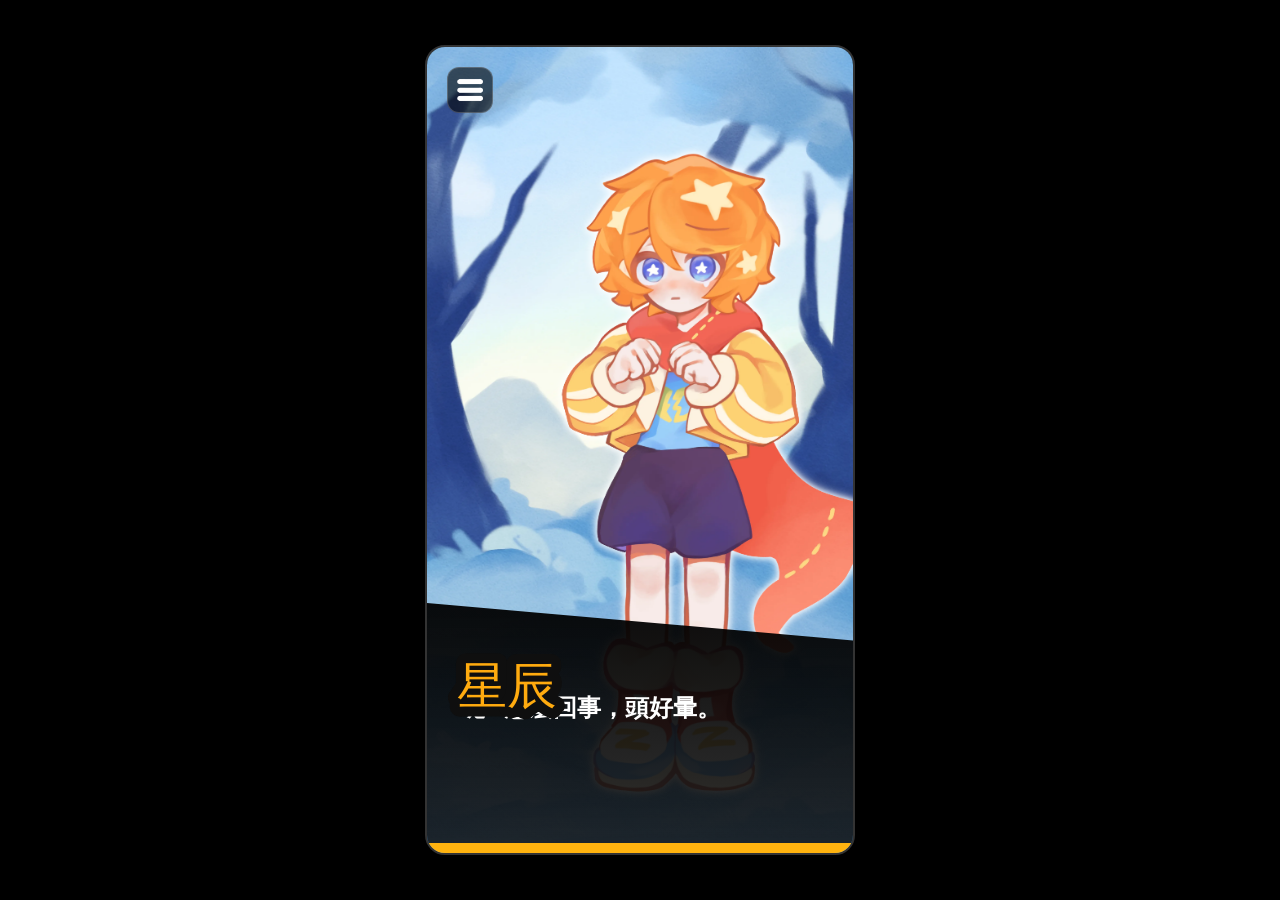
==== commit 6612c5ec: "修正星辰之路遊戲資源路徑" ====
--- a/the game/index.html
+++ b/the game/index.html
@@ -465,7 +465,7 @@
         /* 1. 將 @font-face 移至 CSS 最上方宣告 */
     @font-face {
   font-family: 'CP-&-TRANS';
-  src: url('/font/CP and Trans.otf') format('truetype');
+  src: url('../font/CP--TRANS.woff2') format('woff2');
   font-weight: normal;
   font-style: normal;
   font-display: block; /* 改為 block 避免字體替換時跳動 */
@@ -484,7 +484,7 @@
         width: 90%;
         height: 55px;
         background-color: #232323;
-        background-image: url('/pct/選項框單.PNG');
+        background-image: url('../pct/選項框單.webp');
         background-size: 100% 100%;
         background-repeat: no-repeat;
         color: white;
@@ -729,15 +729,15 @@
         <!-- ⭕ 必須直接放在 body 第一層，不要包在任何 div 裡面 -->
     <div class="menu-container">
         <div id="burger-menu" onclick="event.stopPropagation(); toggleMenu(event);">
-            <img src="/pct/2選單.png" alt="選單">
+            <img src="../pct/2選單.webp" alt="選單">
         </div>
         <div id="menu-items-wrapper">
             <!-- 找到這段並替換 -->
                 <div class="nav-item" onclick="event.stopPropagation(); skipToOption();">
-                    <img src="/pct/2跳過.png" alt="跳過">
+                    <img src="../pct/2跳過.webp" alt="跳過">
                 </div>
                 <div class="nav-item" id="volume-btn" onclick="event.stopPropagation(); toggleBGM(this);">
-                    <img src="/pct/2音量.png" alt="音量">
+                    <img src="../pct/2音量.webp" alt="音量">
                 </div>
         </div>
     </div>
@@ -746,7 +746,7 @@
         <div id="loading-screen">
             <div>正在連結...</div>
             <div class="progress-container">
-                <img src="/pct/跳跳跳.gif" alt="Loading..." style="width: 120px; height: 120px; left: -50px; margin-bottom: 5px;">
+                <img src="../pct/跳跳跳.gif" alt="Loading..." style="width: 120px; height: 120px; left: -50px; margin-bottom: 5px;">
                 <div id="progress-bar"></div>
             </div>
             <div id="loading-percent">0%</div>
@@ -755,74 +755,74 @@
         <!-- 主舞台 -->
         <div id="page1">
             <!-- 角色立繪 -->
-            <div id="星辰" class="全星辰 角色圖"><img src="/pct/星辰沒邊.png" alt="星辰"></div>
-            <div id="星辰害怕" class="全星辰 角色圖"><img src="/pct/星辰害怕_哭泣.png" alt="星辰害怕"></div>
-            <div id="星辰點頭" class="全星辰 角色圖"><img src="/pct/星辰沒邊.png" alt="星辰點頭"></div>
-            <div id="星辰嚇死" class="全星辰 角色圖"><img src="/pct/星辰嚇死了.png" alt="星辰嚇死"></div>
-            <div id="星辰驕傲" class="全星辰 角色圖"><img src="/pct/星辰驕傲.png" alt="星辰驕傲"></div>
-            <div id="星辰微笑" class="全星辰 角色圖"><img src="/pct/星辰正常微笑.png" alt="星辰微笑"></div>
-            <div id="星辰思考" class="全星辰 角色圖"><img src="/pct/星辰思考.png" alt="星辰思考"></div>
-            <div id="星辰苦惱" class="全星辰 角色圖"><img src="/pct/星辰苦惱.png" alt="星辰苦惱"></div>
-            <div id="星辰感動" class="全星辰 角色圖"><img src="/pct/星辰看到父母.png" alt="星辰感動"></div>
+            <div id="星辰" class="全星辰 角色圖"><img src="../pct/星辰沒邊.webp" alt="星辰"></div>
+            <div id="星辰害怕" class="全星辰 角色圖"><img src="../pct/星辰害怕_哭泣.webp" alt="星辰害怕"></div>
+            <div id="星辰點頭" class="全星辰 角色圖"><img src="../pct/星辰沒邊.webp" alt="星辰點頭"></div>
+            <div id="星辰嚇死" class="全星辰 角色圖"><img src="../pct/星辰嚇死了.webp" alt="星辰嚇死"></div>
+            <div id="星辰驕傲" class="全星辰 角色圖"><img src="../pct/星辰驕傲.webp" alt="星辰驕傲"></div>
+            <div id="星辰微笑" class="全星辰 角色圖"><img src="../pct/星辰正常微笑.webp" alt="星辰微笑"></div>
+            <div id="星辰思考" class="全星辰 角色圖"><img src="../pct/星辰思考.webp" alt="星辰思考"></div>
+            <div id="星辰苦惱" class="全星辰 角色圖"><img src="../pct/星辰苦惱.webp" alt="星辰苦惱"></div>
+            <div id="星辰感動" class="全星辰 角色圖"><img src="../pct/星辰看到父母.webp" alt="星辰感動"></div>
             
             <!-- 背景圖 -->
-            <div id="好奇星草原" class="背景圖"><img src="/pct/好奇星 草原 直.png"></div>
-            <div id="好奇星草叢" class="背景圖"><img src="/pct/好奇星 草叢 直.png"></div>
-            <div id="好奇星棉花重災區" class="背景圖"><img src="/pct/好奇星 棉花重災區(救好奇星) 直.png"></div>
-            <div id="好奇星黃色結局" class="背景"><img src="/pct/好奇星 黃色結尾 直.png"></div>
-            <div id="火箭" class="背景圖"><img src="/pct/好奇星 太空  直.png"></div>
+            <div id="好奇星草原" class="背景圖"><img src="../pct/好奇星 草原 直.webp"></div>
+            <div id="好奇星草叢" class="背景圖"><img src="../pct/好奇星 草叢 直.webp"></div>
+            <div id="好奇星棉花重災區" class="背景圖"><img src="../pct/好奇星 棉花重災區(救好奇星) 直.webp"></div>
+            <div id="好奇星黃色結局" class="背景"><img src="../pct/好奇星 黃色結尾 直.webp"></div>
+            <div id="火箭" class="背景圖"><img src="../pct/好奇星 太空  直.webp"></div>
 
             <!-- 好奇星系列 -->
-            <div id="好奇星" class="角色圖 全好奇星"><img src="/pct/好奇星_p.png" alt="好奇星"></div>
-            <div id="好奇星開心" class="角色圖 全好奇星"><img src="/pct/好奇星開心.png" alt="好奇星開心"></div>    
-            <div id="好奇星會跳" class="角色圖 全好奇星"><img src="/pct/好奇星_p.png" alt="好奇星會跳"></div>
-            <div id="好奇星有尾巴" class="角色圖 全好奇星"><img src="/pct/好奇星小尾巴.png" alt="好奇星有尾巴"></div>
-            <div id="好奇星開心有尾巴" class="角色圖 全好奇星"><img src="/pct/好奇星開心wink.png" alt="好奇星開心有尾巴"></div>
-            <div id="一群好奇星" class="角色圖 全好奇星"><img src="/pct/好奇星  一群好奇星.png" alt="一群好奇星"></div>
-            <div id="好奇星哭" class="角色圖 全好奇星"><img src="/pct/好奇星哭.png" alt="好奇星哭"></div>
-            <div id="好奇星哭小尾巴" class="角色圖 全好奇星"><img src="/pct/好奇星哭小尾巴.png" alt="好奇星哭小尾巴"></div>
-            <div id="好奇星開心閉眼" class="角色圖 全好奇星"><img src="/pct/好奇星開心閉眼.png" alt="好奇星開心閉眼"></div>
-            <div id="路人好奇星張嘴" class="角色圖 全好奇星"><img src="/pct/好奇星路人張嘴.png" alt="路人好奇星張嘴"></div>
-            <div id="路人好奇星閉嘴" class="角色圖 全好奇星"><img src="/pct/好奇星路人閉嘴.png" alt="路人好奇星閉嘴"></div>
+            <div id="好奇星" class="角色圖 全好奇星"><img src="../pct/好奇星_p.webp" alt="好奇星"></div>
+            <div id="好奇星開心" class="角色圖 全好奇星"><img src="../pct/好奇星開心.webp" alt="好奇星開心"></div>    
+            <div id="好奇星會跳" class="角色圖 全好奇星"><img src="../pct/好奇星_p.webp" alt="好奇星會跳"></div>
+            <div id="好奇星有尾巴" class="角色圖 全好奇星"><img src="../pct/好奇星小尾巴.webp" alt="好奇星有尾巴"></div>
+            <div id="好奇星開心有尾巴" class="角色圖 全好奇星"><img src="../pct/好奇星開心wink.webp" alt="好奇星開心有尾巴"></div>
+            <div id="一群好奇星" class="角色圖 全好奇星"><img src="../pct/好奇星  一群好奇星.webp" alt="一群好奇星"></div>
+            <div id="好奇星哭" class="角色圖 全好奇星"><img src="../pct/好奇星哭.webp" alt="好奇星哭"></div>
+            <div id="好奇星哭小尾巴" class="角色圖 全好奇星"><img src="../pct/好奇星哭小尾巴.webp" alt="好奇星哭小尾巴"></div>
+            <div id="好奇星開心閉眼" class="角色圖 全好奇星"><img src="../pct/好奇星開心閉眼.webp" alt="好奇星開心閉眼"></div>
+            <div id="路人好奇星張嘴" class="角色圖 全好奇星"><img src="../pct/好奇星路人張嘴.webp" alt="路人好奇星張嘴"></div>
+            <div id="路人好奇星閉嘴" class="角色圖 全好奇星"><img src="../pct/好奇星路人閉嘴.webp" alt="路人好奇星閉嘴"></div>
 
             <!-- 同情星系列 -->
-            <div id="同情星" class="角色圖 全同情星"><img src="/pct/同情星正常.png" alt="同情星"></div>  
-            <div id="同情星苦惱" class="角色圖 全同情星"><img src="/pct/同情星= =.png" alt="同情星苦惱"></div>
-            <div id="同情星感動" class="角色圖 全同情星"><img src="/pct/同情星喜極而泣.png" alt="同情星感動"></div>
-            <div id="同情星自信" class="角色圖 全同情星"><img src="/pct/同情星 自信的北港五隻虎.png" alt="同情星自信"></div>
+            <div id="同情星" class="角色圖 全同情星"><img src="../pct/同情星正常.webp" alt="同情星"></div>  
+            <div id="同情星苦惱" class="角色圖 全同情星"><img src="../pct/同情星= =.webp" alt="同情星苦惱"></div>
+            <div id="同情星感動" class="角色圖 全同情星"><img src="../pct/同情星喜極而泣.webp" alt="同情星感動"></div>
+            <div id="同情星自信" class="角色圖 全同情星"><img src="../pct/同情星 自信的北港五隻虎.webp" alt="同情星自信"></div>
             
             <!-- 爽快星 -->
-            <div id="爽快星" class="角色圖 全爽快星"><img src="/pct/爽快星正常.png" alt="爽快星"></div>
-            <div id="爽快星生氣" class="角色圖 全爽快星"><img src="/pct/爽快星生氣.png" alt="爽快星生氣"></div>
-            <div id="爽快星害怕" class="角色圖 全爽快星"><img src="/pct/爽快星害怕.png" alt="爽快星害怕"></div>
-            <div id="爽快星開心" class="角色圖 全爽快星"><img src="/pct/爽快星開心.png" alt="爽快星開心"></div>
-            <div id="爽快星疑惑" class="角色圖 全爽快星"><img src="/pct/爽快星疑惑.png" alt="爽快星疑惑"></div>
+            <div id="爽快星" class="角色圖 全爽快星"><img src="../pct/爽快星一般.webp" alt="爽快星"></div>
+            <div id="爽快星生氣" class="角色圖 全爽快星"><img src="../pct/爽快星生氣.webp" alt="爽快星生氣"></div>
+            <div id="爽快星害怕" class="角色圖 全爽快星"><img src="../pct/爽快星害怕.webp" alt="爽快星害怕"></div>
+            <div id="爽快星開心" class="角色圖 全爽快星"><img src="../pct/爽快星吃信封.webp" alt="爽快星開心"></div>
+            <div id="爽快星疑惑" class="角色圖 全爽快星"><img src="../pct/爽快星問號.webp" alt="爽快星疑惑"></div>
             
-            <div id="熱情星" class="角色圖 全熱情星"><img src="/pct/4熱情星.png" alt="熱情星"></div>
+            <div id="熱情星" class="角色圖 全熱情星"><img src="../pct/4熱情星.webp" alt="熱情星"></div>
             
             <!-- 問題圖 -->
-            <div id="上面那三個UI" class="ui"><img src="/問題/上面那三個UI.png" ></div>
-            <div id="黑色紙" class="ui"><img src="/問題/背景 黑色紙.png" ></div>
-            <div id="格子條紋紙" class="ui"><img src="/問題/背景 格子條紋紙.png" ></div>
-            <div id="藍色紙" class="ui"><img src="/問題/背景 藍紙（壓在星辰上面）（星辰在下面）（星辰逼你看了嗎）.png" ></div>
-            <div id="背景選擇" class="ui"><img src="/問題/背景 選擇.png" ></div>
+            <div id="上面那三個UI" class="ui"><img src="../問題/上面那三個UI.webp" ></div>
+            <div id="黑色紙" class="ui"><img src="../問題/背景 黑色紙.webp" ></div>
+            <div id="格子條紋紙" class="ui"><img src="../問題/背景 格子條紋紙.webp" ></div>
+            <div id="藍色紙" class="ui"><img src="../問題/背景 藍紙（壓在星辰上面）（星辰在下面）（星辰逼你看了嗎）.webp" ></div>
+            <div id="背景選擇" class="ui"><img src="../問題/背景 選擇.webp" ></div>
             
-            <div id="是的" class="ui"><img src="/問題/文字：是的.png" ></div>
-            <div id="你會選擇？" class="ui"><img src="/問題/文字：你會選擇？.png" ></div>
-            <div id="我再想想" class="ui"><img src="/問題/文字：我再想想....PNG" ></div>
-            <div id="藍色背景" class="ui"><img src="/問題/背景藍色背景.png" ></div>
-            <div id="紫色背景" class="ui"><img src="/問題/背景紫色背景.png" ></div>
-            <div id="綠色背景" class="ui"><img src="/問題/背景綠色背景.png" ></div>
-            <div id="紅色背景" class="ui"><img src="/問題/背景紅色背景.png" ></div>
-
-            <div id="藍色拼圖" class="ui 拼圖"><img src="/問題/拼圖藍色拼圖.png" ></div>
-            <div id="紫色拼圖" class="ui 拼圖"><img src="/問題/拼圖紫色拼圖.png" ></div>
-            <div id="綠色拼圖" class="ui 拼圖"><img src="/問題/拼圖綠色拼圖.png" ></div>
-            <div id="粉色拼圖" class="ui 拼圖"><img src="/問題/拼圖粉色拼圖.png" ></div>
-            <div id="藍色選項" class="ui 選項"><img src="/問題/拼圖藍色拼圖.png" ></div>
-            <div id="紫色選項" class="ui 選項"><img src="/問題/拼圖紫色拼圖.png" ></div>
-            <div id="綠色選項" class="ui 選項"><img src="/問題/拼圖綠色拼圖.png" ></div>
-            <div id="粉色選項" class="ui 選項"><img src="/問題/拼圖粉色拼圖.png" ></div>
+            <div id="是的" class="ui"><img src="../問題/文字：是的.webp" ></div>
+            <div id="你會選擇？" class="ui"><img src="../問題/文字：你會選擇？.webp" ></div>
+            <div id="我再想想" class="ui"><img src="../問題/文字：我再想想....webp" ></div>
+            <div id="藍色背景" class="ui"><img src="../問題/背景藍色背景.webp" ></div>
+            <div id="紫色背景" class="ui"><img src="../問題/背景紫色背景.webp" ></div>
+            <div id="綠色背景" class="ui"><img src="../問題/背景 綠.webp" ></div>
+            <div id="紅色背景" class="ui"><img src="../問題/背景紅色背景.webp" ></div>
+
+            <div id="藍色拼圖" class="ui 拼圖"><img src="../問題/拼圖藍色拼圖.webp" ></div>
+            <div id="紫色拼圖" class="ui 拼圖"><img src="../問題/拼圖紫色拼圖.webp" ></div>
+            <div id="綠色拼圖" class="ui 拼圖"><img src="../問題/拼圖綠色拼圖.webp" ></div>
+            <div id="粉色拼圖" class="ui 拼圖"><img src="../問題/拼圖粉色拼圖.webp" ></div>
+            <div id="藍色選項" class="ui 選項"><img src="../問題/拼圖藍色拼圖.webp" ></div>
+            <div id="紫色選項" class="ui 選項"><img src="../問題/拼圖紫色拼圖.webp" ></div>
+            <div id="綠色選項" class="ui 選項"><img src="../問題/拼圖綠色拼圖.webp" ></div>
+            <div id="粉色選項" class="ui 選項"><img src="../問題/拼圖粉色拼圖.webp" ></div>
             <!-- 問題 -->
 
             <!-- 對話框 (100% 舊版 SVG 與文字標籤結構) -->
@@ -901,26 +901,26 @@
         speaker: "星辰",
         background: "好奇星草叢",
         characters: ["星辰害怕"],  
-        bgm: "/audio/1.遇到好奇星前、看到火箭準備離開好奇星.mp3" // 指定此幕的背景音樂
+        bgm: "../audio/1.遇到好奇星前、看到火箭準備離開好奇星.MP3" // 指定此幕的背景音樂
     },
     {
         id: 1,
         text: "蛤？這裡是哪裡。",
         background: "好奇星草叢",
         characters: ["星辰思考"],  
-        bgm: "/audio/1.遇到好奇星前、看到火箭準備離開好奇星.mp3"
+        bgm: "../audio/1.遇到好奇星前、看到火箭準備離開好奇星.MP3"
     },
     {
         id: 1.5,
         text: "噁，樹怎麼有電！",
         background: "好奇星草叢",
         characters: ["星辰嚇死"],  
-        bgm: "/audio/1.遇到好奇星前、看到火箭準備離開好奇星.mp3"
+        bgm: "../audio/1.遇到好奇星前、看到火箭準備離開好奇星.MP3"
     },
     {
         id: 2,
         text: "來到陌生環境有什麼做法？",
-        bgm: "/audio/1.星辰選擇好奇星問題時.mp3",
+        bgm: "../audio/1.星辰選擇好奇星問題時.MP3",
         background: "好奇星草叢",
         options: [
             { 
@@ -956,7 +956,7 @@
         background: "好奇星草叢",
         nextId: 3,
         characters: ["星辰思考"],  
-        bgm: "/audio/1.星辰選擇好奇星問題時.mp3"
+        bgm: "../audio/1.星辰選擇好奇星問題時.MP3"
     },
     {
         id: 2.2,
@@ -964,7 +964,7 @@
         background: "好奇星草叢",
         nextId: 3,
         characters: ["星辰"],  
-        bgm: "/audio/1.星辰選擇好奇星問題時.mp3"
+        bgm: "../audio/1.星辰選擇好奇星問題時.MP3"
     },
     {
         id: 2.3,
@@ -972,7 +972,7 @@
         background: "好奇星草叢",
         nextId: 3,
         characters: ["星辰苦惱"],  
-        bgm: "/audio/1.星辰選擇好奇星問題時.mp3"
+        bgm: "../audio/1.星辰選擇好奇星問題時.MP3"
     },
     {
         id: 2.4,
@@ -980,21 +980,21 @@
         background: "好奇星草叢",
         nextId: 3,
         characters: ["星辰苦惱"],  
-        bgm: "/audio/1.星辰選擇好奇星問題時.mp3"
+        bgm: "../audio/1.星辰選擇好奇星問題時.MP3"
     },
     {
         id: 3,
         text: "什麼聲音？",
         background: "好奇星草叢",
-        comicImages: ["/1好奇星-1-第一張.jpg", "/1好奇星-1-第二張.jpg", "/1好奇星-1-第二張角色.jpg"],
+        comicImages: ["../1漫畫/1好奇星-1-第一張.jpg", "../1漫畫/1好奇星-1-第二張.jpg", "../1漫畫/1好奇星-1-第二張角色.png"],
         speaker: "星辰",
-        // bgm: "/audio/1.遇到好奇星前、看到火箭準備離開好奇星.mp3"
+        // bgm: "../audio/1.遇到好奇星前、看到火箭準備離開好奇星.MP3"
     },
     {
         id: 4,
         text: "哇哇哇啊啊！",
         background: "好奇星草叢",
-        comicImages: ["/pct/comic-1.jpg", "/pct/comic-2.jpg"],
+        comicImages: ["../1漫畫/1好奇星-1完整.png", "../1漫畫/1好奇星-2完整.png"],
         nextId: 5
     },
     {
@@ -1002,21 +1002,21 @@
         text: "咩。",
         characters: ["好奇星"],
         background: "好奇星草叢",
-        bgm: "/audio/1.貫穿好奇星球.mp3",
+        bgm: "../audio/1.貫穿好奇星球.MP3",
     },
     {
         id: 6,
         text: "這裡是哪...有好多棉花！？",
         characters: ["星辰害怕"],
         background: "好奇星草叢",
-        bgm: "/audio/1.貫穿好奇星球.mp3"
+        bgm: "../audio/1.貫穿好奇星球.MP3"
     },
     {
         id: 7,
         text: "你好！我是好奇星。",
         characters: ["好奇星開心"],
         background: "好奇星草叢",
-        bgm: "/audio/1.貫穿好奇星球.mp3"
+        bgm: "../audio/1.貫穿好奇星球.MP3"
     },
     {
         id: 8,
@@ -1116,7 +1116,7 @@
     {
         id: 20.1,
         text: "用創意解決困境？",
-        bgm: "/audio/1.星辰選擇好奇星問題時.mp3",
+        bgm: "../audio/1.星辰選擇好奇星問題時.MP3",
         background: "好奇星草原",
         options: [
             { 
@@ -1179,7 +1179,7 @@
         id: 22,
         text: "{playerName}你好厲害咩。",
         characters: ["好奇星會跳"],
-        bgm: "/audio/1.貫穿好奇星球.mp3",
+        bgm: "../audio/1.貫穿好奇星球.MP3",
         background: "好奇星草原",
     },
     {
@@ -1248,7 +1248,7 @@
     {
         id: 31.1,
         text: "",
-        bgm: "/audio/1.貫穿好奇星球.mp3",
+        bgm: "../audio/1.貫穿好奇星球.MP3",
         background: "好奇星棉花重災區",
     },
     {
@@ -1328,7 +1328,7 @@
     {
         id: 35.1,
         text: "選擇你的道具？",
-        bgm: "/audio/1.星辰選擇好奇星問題時.mp3",
+        bgm: "../audio/1.星辰選擇好奇星問題時.MP3",
         background: "好奇星棉花重災區",
         options: [
             { 
@@ -1392,7 +1392,7 @@
         text: "我記得樹有電，不如就接電做個吸塵器吧！",
         nextId: 36.3,
         characters: ["星辰微笑"],
-        bgm: "/audio/1.貫穿好奇星球.mp3",
+        bgm: "../audio/1.貫穿好奇星球.MP3",
         background: "好奇星棉花重災區",
     },
     {
@@ -1603,7 +1603,7 @@
         text: "這麼快就要回去了啊，不過這趟旅程真奇特。",
         characters: ["星辰驕傲"],
         background: "火箭",
-        bgm: "/audio/2星辰在火箭上 前往同情星.mp3",
+        bgm: "../audio/2星辰在火箭上 前往同情星.MP3",
     },
     {
         id: 67,
@@ -1620,32 +1620,32 @@
     {
         id: 69,
         text: "這裡有，一封信？",
-        comicImages: ["/1漫畫/信.png"],
+        comicImages: ["../1漫畫/信.png"],
         background: "火箭",
     },
     {
         id: 70,
         text: "親愛的{playerName}•星辰：",
-        comicImages: ["/1漫畫/信.png"],
+        comicImages: ["../1漫畫/信.png"],
         background: "火箭",
     },
     {
         id: 71,
         text: "我們準備前往至下一個星球，",
-        comicImages: ["/1漫畫/信.png"],
+        comicImages: ["../1漫畫/信.png"],
         background: "火箭",
     },
     {
         id: 71.1,
         text: "很抱歉因為行程的問題沒能參加你的畢業典禮。",
-        comicImages: ["/1漫畫/信.png"],
+        comicImages: ["../1漫畫/信.png"],
         background: "火箭",
     },
     {
         id: 72,
         text: "祝你畢業快樂，最愛你的▇▇、▇▇。",
         characters: [""],
-        comicImages: ["/1漫畫/信.png"],
+        comicImages: ["../1漫畫/信.png"],
         background: "火箭",
     },
     {
@@ -2567,69 +2567,69 @@
 
         const criticalAssets = [
     // 載入畫面
-    '/pct/跳跳跳.gif',
+    '../pct/跳跳跳.gif',
 
     // 角色立繪 - 星辰
-    '/pct/星辰沒邊.png',
-    '/pct/星辰害怕_哭泣.png',
-    '/pct/星辰嚇死了.png',
-    '/pct/星辰驕傲.png',
-    '/pct/星辰正常微笑.png',
-    '/pct/星辰思考.png',
-    '/pct/星辰苦惱.png',
-    '/pct/星辰看到父母.png',
+    '../pct/星辰沒邊.webp',
+    '../pct/星辰害怕_哭泣.webp',
+    '../pct/星辰嚇死了.webp',
+    '../pct/星辰驕傲.webp',
+    '../pct/星辰正常微笑.webp',
+    '../pct/星辰思考.webp',
+    '../pct/星辰苦惱.webp',
+    '../pct/星辰看到父母.webp',
 
     // 背景圖
-    '/pct/好奇星 草原 直.png',
-    '/pct/好奇星 草叢 直.png',
-    '/pct/好奇星 棉花重災區(救好奇星) 直.png',
-    '/pct/好奇星 黃色結尾 直.png',
-    '/pct/好奇星 太空  直.png',
+    '../pct/好奇星 草原 直.webp',
+    '../pct/好奇星 草叢 直.webp',
+    '../pct/好奇星 棉花重災區(救好奇星) 直.webp',
+    '../pct/好奇星 黃色結尾 直.webp',
+    '../pct/好奇星 太空  直.webp',
 
     // 角色立繪 - 好奇星系列
-    '/pct/好奇星_p.png',
-    '/pct/好奇星開心.png',
-    '/pct/好奇星小尾巴.png',
-    '/pct/好奇星開心wink.png',
-    '/pct/好奇星  一群好奇星.png',
-    '/pct/好奇星哭.png',
-    '/pct/好奇星哭小尾巴.png',
-    '/pct/好奇星開心閉眼.png',
-    '/pct/好奇星路人張嘴.png',
-    '/pct/好奇星路人閉嘴.png',
+    '../pct/好奇星_p.webp',
+    '../pct/好奇星開心.webp',
+    '../pct/好奇星小尾巴.webp',
+    '../pct/好奇星開心wink.webp',
+    '../pct/好奇星  一群好奇星.webp',
+    '../pct/好奇星哭.webp',
+    '../pct/好奇星哭小尾巴.webp',
+    '../pct/好奇星開心閉眼.webp',
+    '../pct/好奇星路人張嘴.webp',
+    '../pct/好奇星路人閉嘴.webp',
 
     // 角色立繪 - 同情星
-    '/pct/同情星正常.png',
-    '/pct/同情星= =.png',
-    '/pct/同情星喜極而泣.png',
-    '/pct/同情星 自信的北港五隻虎.png',
+    '../pct/同情星正常.webp',
+    '../pct/同情星= =.webp',
+    '../pct/同情星喜極而泣.webp',
+    '../pct/同情星 自信的北港五隻虎.webp',
 
     // 角色立繪 - 爽快星系列
-    './pct/爽快星正常.png',
-    './pct/爽快星生氣.png',
-    './pct/爽快星害怕.png',
-    './pct/爽快星開心.png',
-    './pct/爽快星疑惑.png',
-
-    '/pct/4熱情星.png',
+    '.../pct/爽快星一般.webp',
+    '.../pct/爽快星生氣.webp',
+    '.../pct/爽快星害怕.webp',
+    '.../pct/爽快星吃信封.webp',
+    '.../pct/爽快星問號.webp',
+
+    '../pct/4熱情星.webp',
 
     // UI 與問題圖片
-    '/問題/上面那三個UI.png',
-    '/問題/背景 黑色紙.png',
-    '/問題/背景 格子條紋紙.png',
-    '/問題/背景 藍紙（壓在星辰上面）（星辰在下面）（星辰逼你看了嗎）.png',
-    '/問題/背景 選擇.png',
-    '/問題/文字：是的.png',
-    '/問題/文字：你會選擇？.png',
-    '/問題/文字：我再想想....PNG',
-    '/問題/背景藍色背景.png',
-    '/問題/背景紫色背景.png',
-    '/問題/背景綠色背景.png',
-    '/問題/背景紅色背景.png',
-    '/問題/拼圖藍色拼圖.png',
-    '/問題/拼圖紫色拼圖.png',
-    '/問題/拼圖綠色拼圖.png',
-    '/問題/拼圖粉色拼圖.png'
+    '../問題/上面那三個UI.webp',
+    '../問題/背景 黑色紙.webp',
+    '../問題/背景 格子條紋紙.webp',
+    '../問題/背景 藍紙（壓在星辰上面）（星辰在下面）（星辰逼你看了嗎）.webp',
+    '../問題/背景 選擇.webp',
+    '../問題/文字：是的.webp',
+    '../問題/文字：你會選擇？.webp',
+    '../問題/文字：我再想想....webp',
+    '../問題/背景藍色背景.webp',
+    '../問題/背景紫色背景.webp',
+    '../問題/背景 綠.webp',
+    '../問題/背景紅色背景.webp',
+    '../問題/拼圖藍色拼圖.webp',
+    '../問題/拼圖紫色拼圖.webp',
+    '../問題/拼圖綠色拼圖.webp',
+    '../問題/拼圖粉色拼圖.webp'
 ];
 
         let loadedCount = 0;
